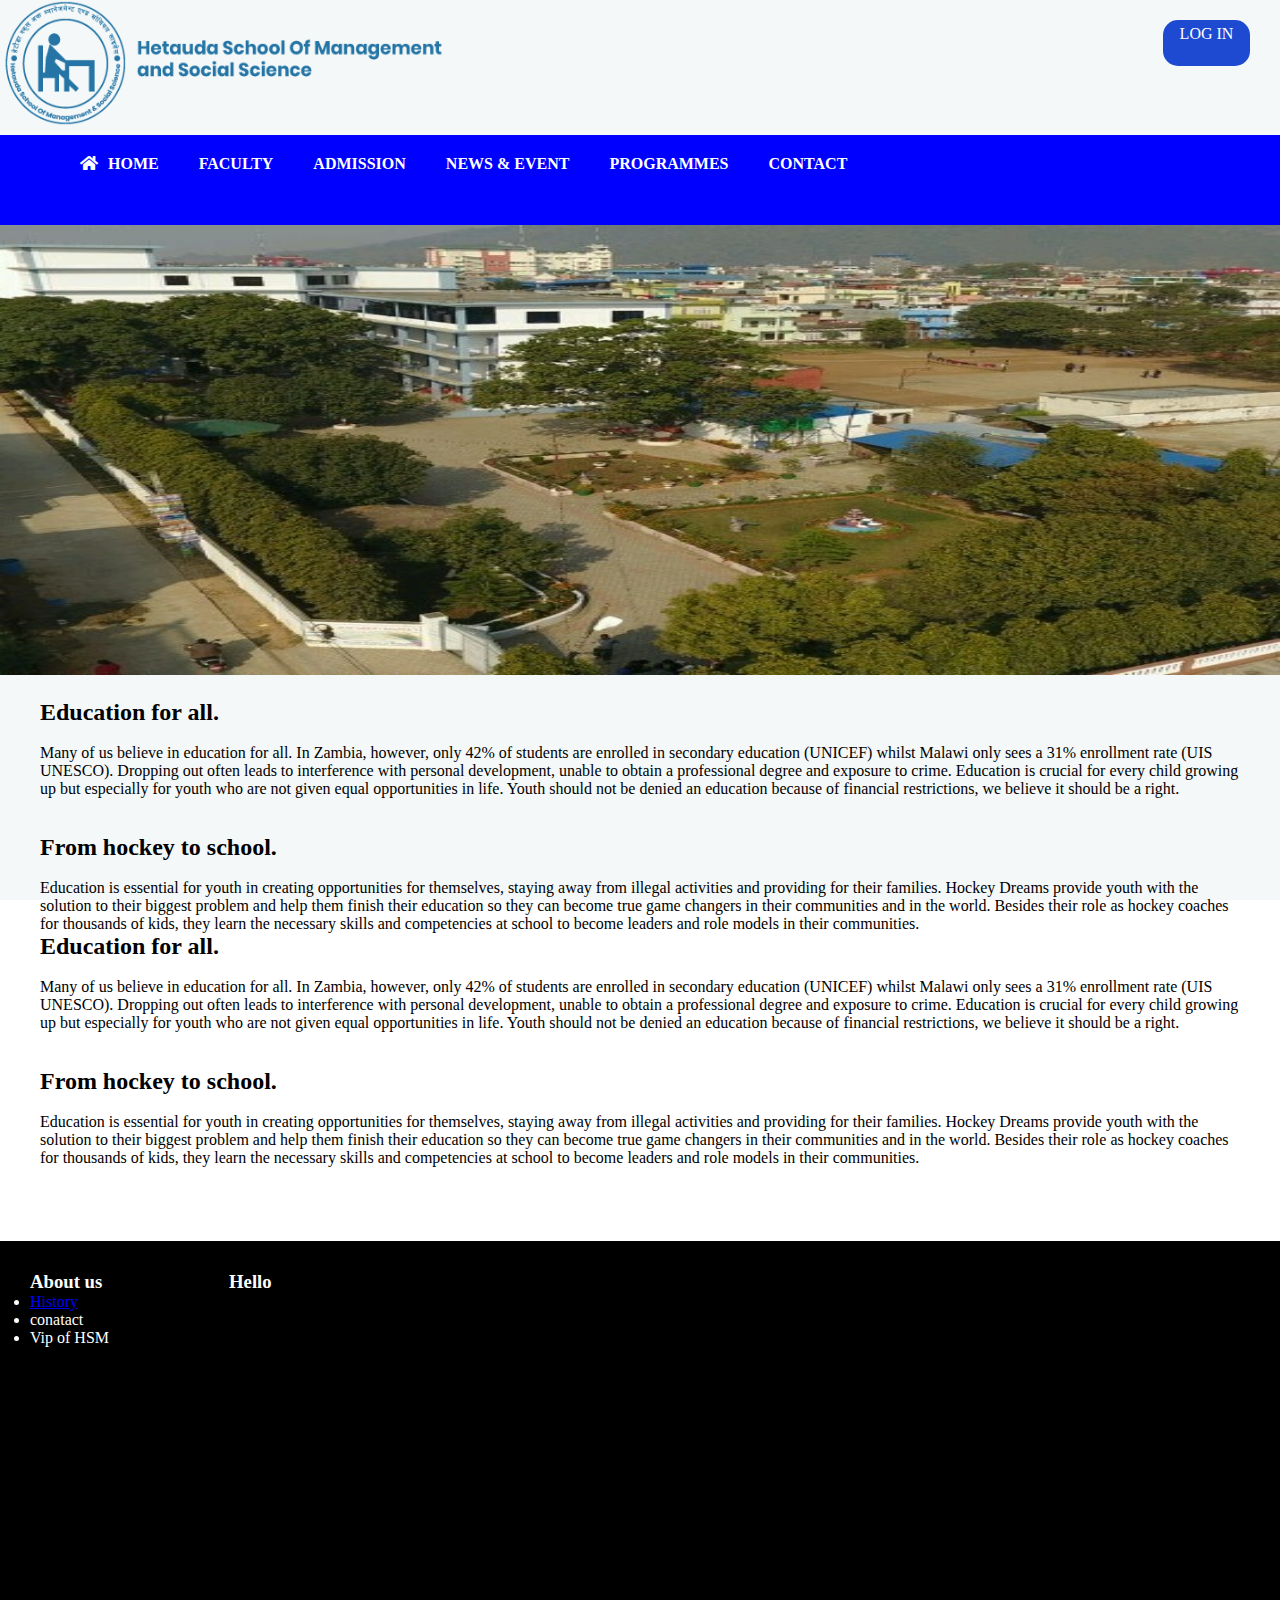
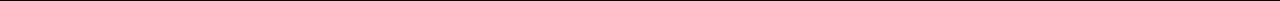
==== index.html @ c30b0121 "add extra space at the end" ====
<!DOCTYPE html>
<html>
<head>
  <meta name="viewport" content="width=device-width, initial-scale=1">
	<title>HETAUDA SCHOOL OF MANAGEMENT</title>
	<link rel="stylesheet" type="text/css" href="./style.css">
   <link rel="stylesheet" href="https://use.fontawesome.com/releases/v5.0.7/css/all.css">
</head>
<body>
  	<div class="container">
  		<div class="headbar">
  			<div class="logo">
  				<img src="./img/logo.png">
  			</div>
  			<div class="login">
  				<a href="#" class="log_in">log in</a>
  			</div>
  		</div>
      <div class="navbar">
        <ul>
          <li> 
            <a href="#" class="nav_but">  
                  <i class="fa fa-home" aria-hidden="true" class="home_icon"></i>
                  <span class="home-text"> HOME </span>
            </a>
          </li>
          <li><a href="#" class="nav_but">FACULTY</a></li>
          <li><a href="#" class="nav_but">ADMISSION</a></li>
          <li><a href="#" class="nav_but">NEWS & EVENT</a></li>
          <li><a href="#" class="nav_but">PROGRAMMES</a></li>
          <li><a href="#" class="nav_but">CONTACT</a></li>
        </ul>
      </div>
      <div class="home_img">
        <img src="./img/drone_short.jpg" class="home_img">
      </div>
      <div class="h_pragraph" >
        <p>
                     
           <h2> Education for all.</h2> <br>
            Many of us believe in education for all. In Zambia, however, only 42% of students are enrolled in secondary education (UNICEF) whilst Malawi only sees a 31% enrollment rate (UIS UNESCO). Dropping out often leads to interference with personal development, unable to obtain a professional degree and exposure to crime. Education is crucial for every child growing up but especially for youth who are not given equal opportunities in life. Youth should not be denied an education because of financial restrictions, we believe it should be a right. <br> <br> <br>

            <h2>From hockey to school.</h2> <br>
            Education is essential for youth in creating opportunities for themselves, staying away from illegal activities and providing for their families. Hockey Dreams provide youth with the solution to their biggest problem and help them finish their education so they can become true game changers in their communities and in the world. Besides their role as hockey coaches for thousands of kids, they learn the necessary skills and competencies at school to become leaders and role models in their communities.
            <h2> Education for all.</h2> <br>
            Many of us believe in education for all. In Zambia, however, only 42% of students are enrolled in secondary education (UNICEF) whilst Malawi only sees a 31% enrollment rate (UIS UNESCO). Dropping out often leads to interference with personal development, unable to obtain a professional degree and exposure to crime. Education is crucial for every child growing up but especially for youth who are not given equal opportunities in life. Youth should not be denied an education because of financial restrictions, we believe it should be a right. <br> <br> <br>

            <h2>From hockey to school.</h2> <br>
            Education is essential for youth in creating opportunities for themselves, staying away from illegal activities and providing for their families. Hockey Dreams provide youth with the solution to their biggest problem and help them finish their education so they can become true game changers in their communities and in the world. Besides their role as hockey coaches for thousands of kids, they learn the necessary skills and competencies at school to become leaders and role models in their communities.  
            <br> <br><br> <br>
      </div>
      <div id="footer">
        <div class="column_1">
          <h3>About us</h3>
          <ul>
            <li><a href="#">History</a></li>
            <li>conatact</li>
            <li>Vip of HSM</li>
          </ul>
        </div>
        <div class="column_2">
          
        </div>
        <div class="column_3">
          <h3>Hello</h3>
        </div>
      </div>
  	</div>
</body>
</html>
---- style.css ----
*{
	margin: 0px;
	padding: 0px; 
}
.container{
	background-color: rgb(244, 248, 249);
	height: 100vh;
}
.headbar{
	display: flex;
	justify-content: space-between;
	height: 15vh;
	width: 100vw;
}
.logo > img{
	height: 14vh;
}
.log_in{
	padding:5px 6px;
	margin left: 20px;
	display: inline-block;
	text-align: center;
	text-decoration: none;
	margin-top: 20px;
	margin-right: 30px;
	background-color: rgb(29, 74, 209);
	border-radius:15px;	
	padding: auto;
	width: 75px;
	height:4vh;
}

.log_in:hover{
	background-color:rgb(26, 14, 160);
	color:white;
}
.log_in{
		text-decoration: none;
		text-transform: uppercase;
		color: #fff;
}
.navbar{
	height: 10vh;
	background-color: blue;
	display: flex;
	width: 100vw;
	position: sticky;
	top:0px;
}
.navbar > ul{
	list-style-type: none;
	display: flex;
	flex-flow: row;
	height: 10vh;
	padding-left: 60px;

}
.nav_but{
	display: flex;
	margin:20px 20px;
	text-decoration: none;
	text-align: center;	
	color: white;
	padding:auto;
}
 .navbar > ul > li{
 	height:10vh;
 	text-align: center;
 	font-weight: bolder;
}
		
.navbar > ul > li:hover{
	background-color: rgb(26, 14, 160);
	font-weight: bolder;
	box-shadow: 5px 2px 10px 0 .1px rgba(0, 0, 0, 0.41);
}

.home-text {
	margin-left: 10px;
	
}
.home_icon{
	margin-left: 20px;
}
.home_img{
	width: 100vw;
	overflow: hidden;
	
}
.home_img > img{
	width:100%;
	height:50vh;
}
.h_pragraph{
	padding: 20px 40px;

}

#footer{
	height: 40vh;
	width: 100vW;
	background-color: black;
	display: flex;
	flex-flow: row;
	justify-content: flex-start;
	position: relative;
	bottom:0px;
	left: 0px;
	right: 0px;
}
#footer > div{
	color:white;
	padding:30px;
}
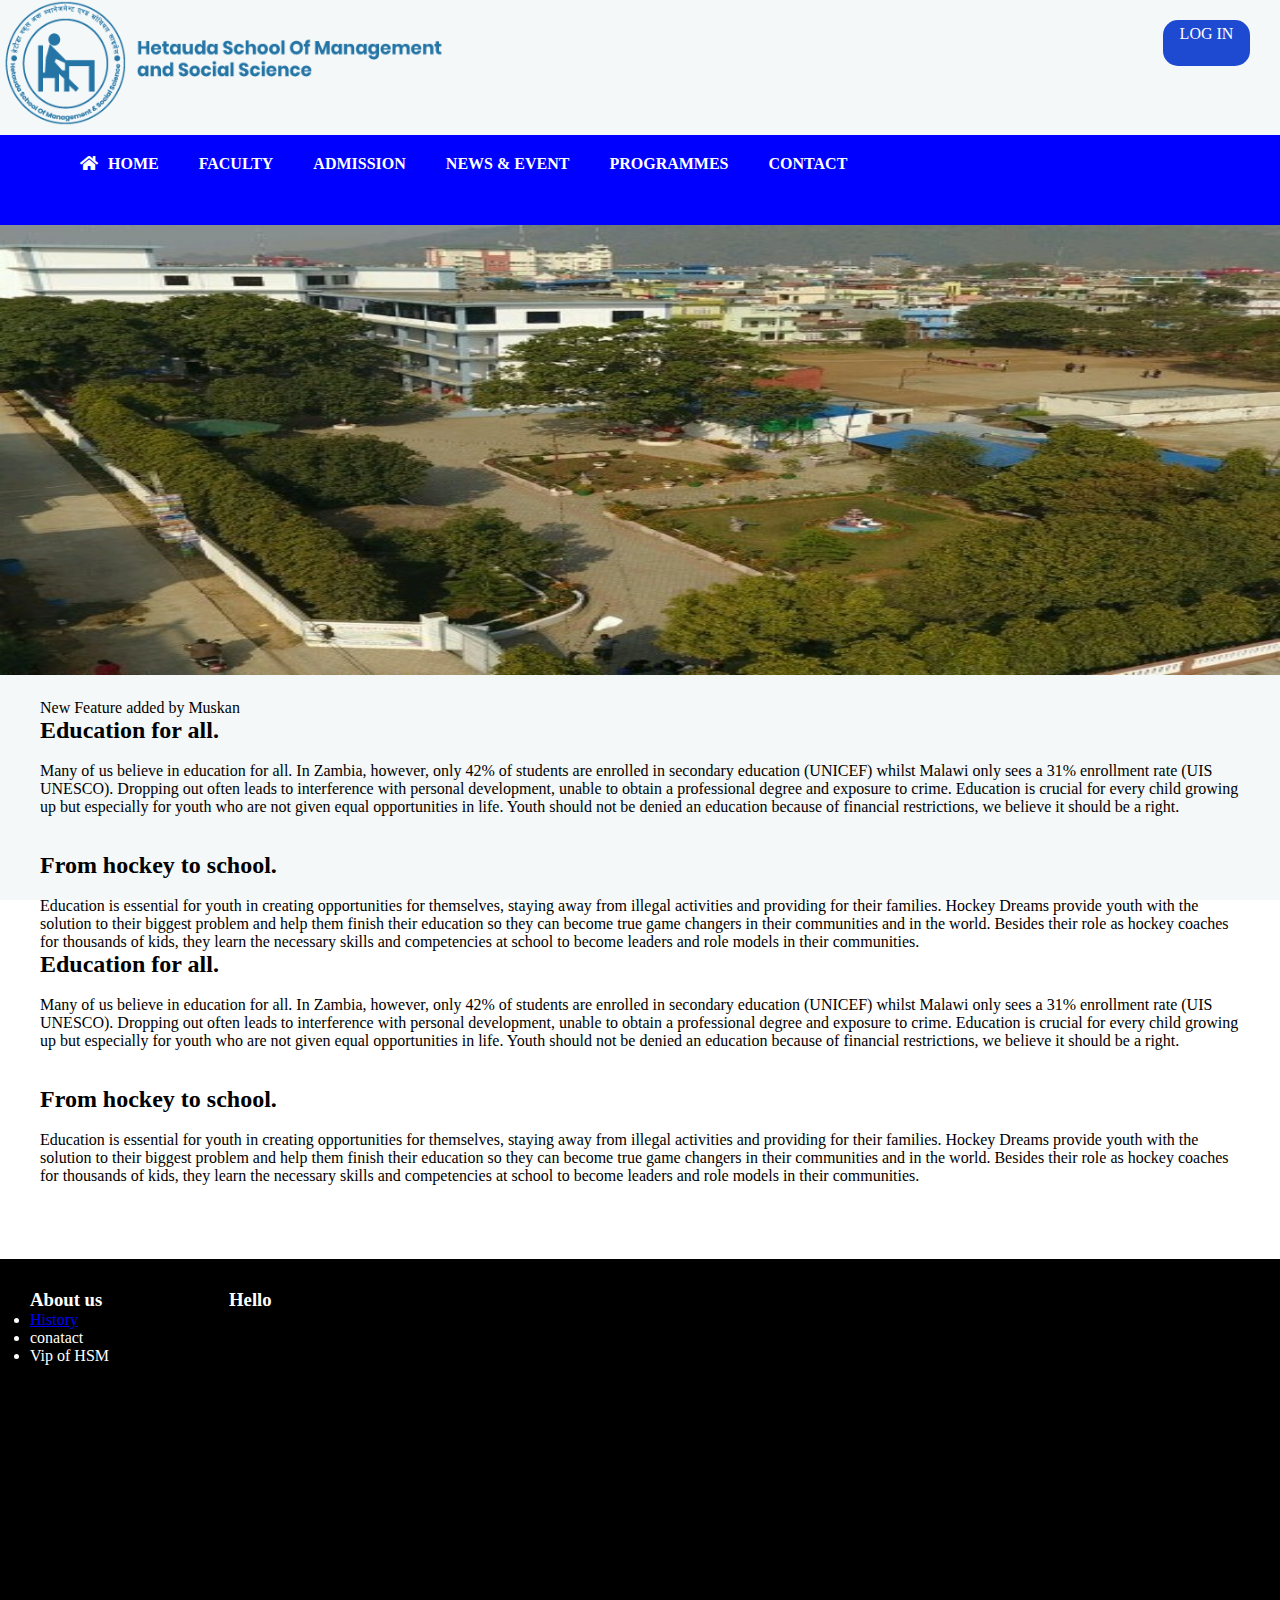
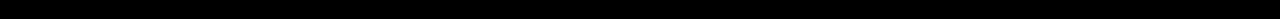
==== commit aa258d53: "New feature added" ====
--- a/index.html
+++ b/index.html
@@ -35,6 +35,7 @@
         <img src="./img/drone_short.jpg" class="home_img">
       </div>
       <div class="h_pragraph" >
+	      <p> New Feature added by Muskan </p>
         <p>
                      
            <h2> Education for all.</h2> <br>
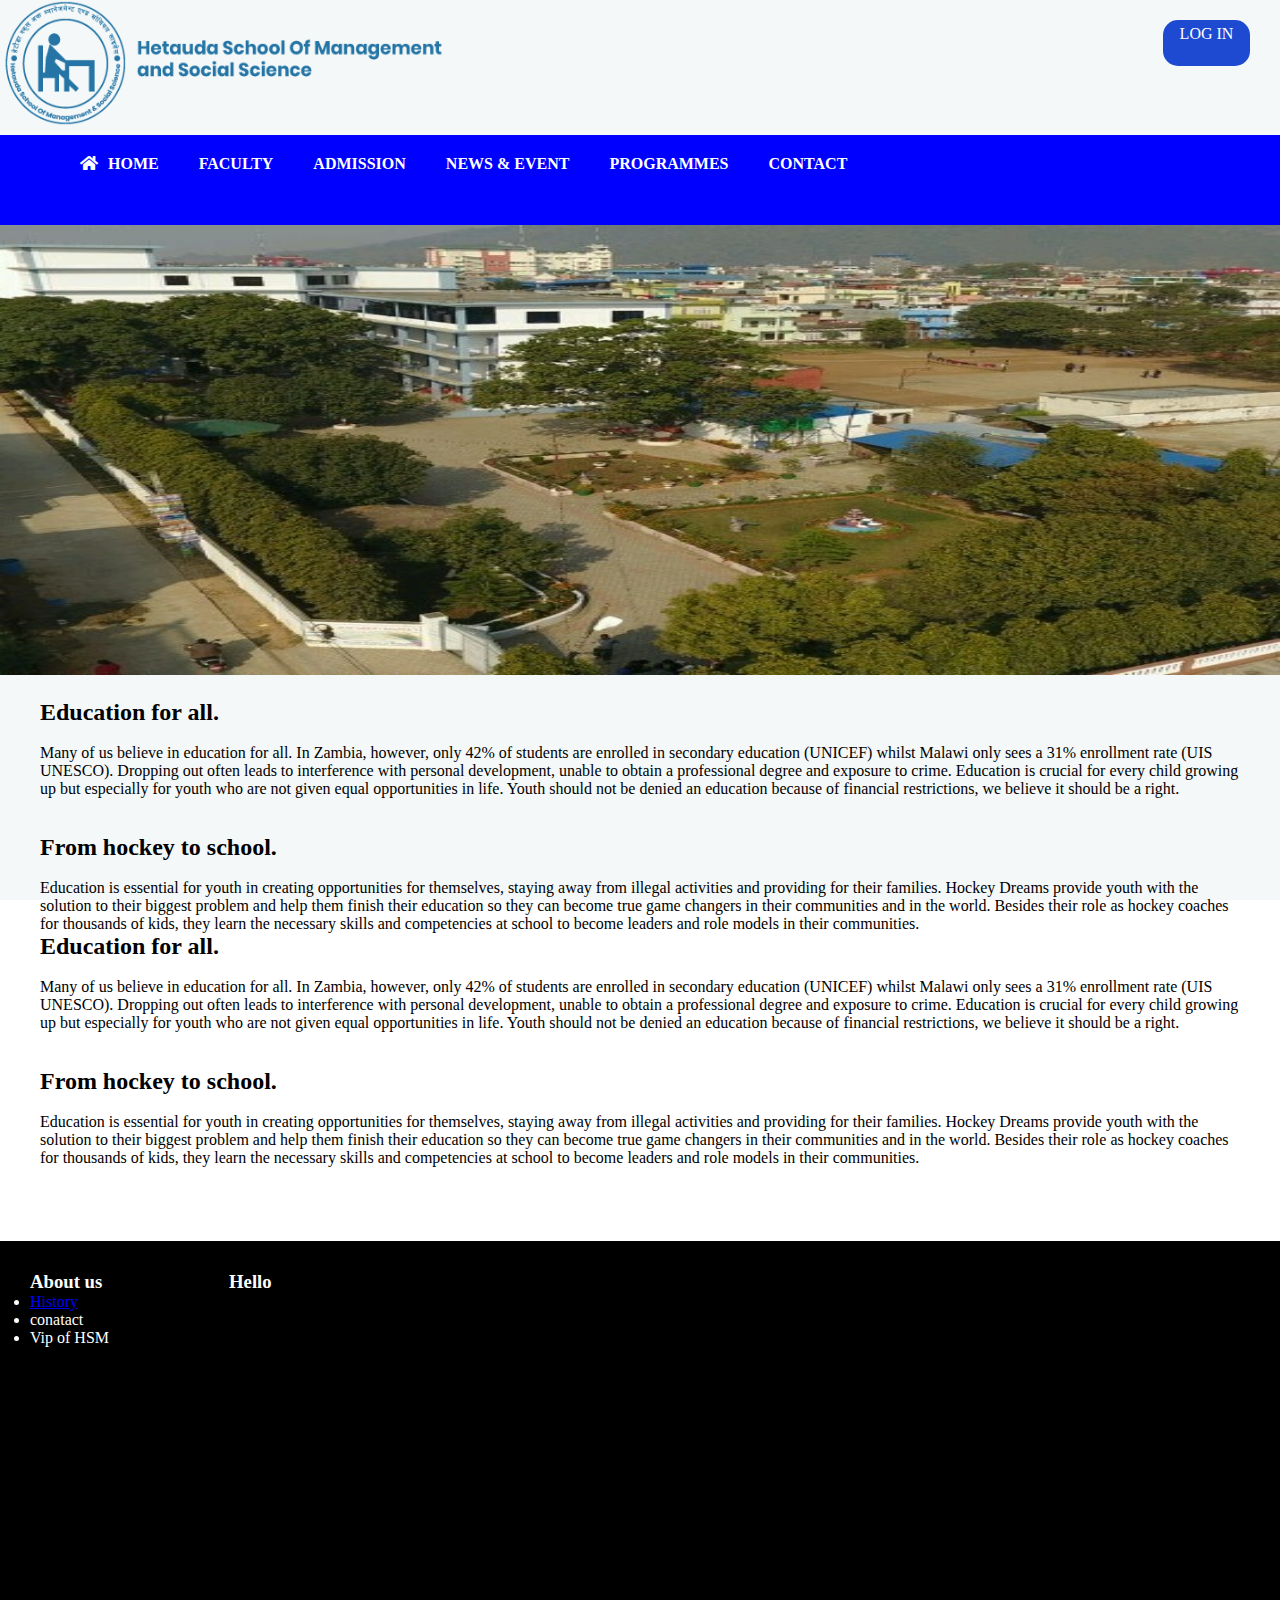
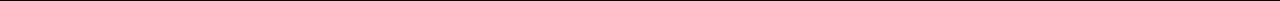
==== commit 962f23b2: "Revert "New feature added"" ====
--- a/index.html
+++ b/index.html
@@ -35,7 +35,6 @@
         <img src="./img/drone_short.jpg" class="home_img">
       </div>
       <div class="h_pragraph" >
-	      <p> New Feature added by Muskan </p>
         <p>
                      
            <h2> Education for all.</h2> <br>
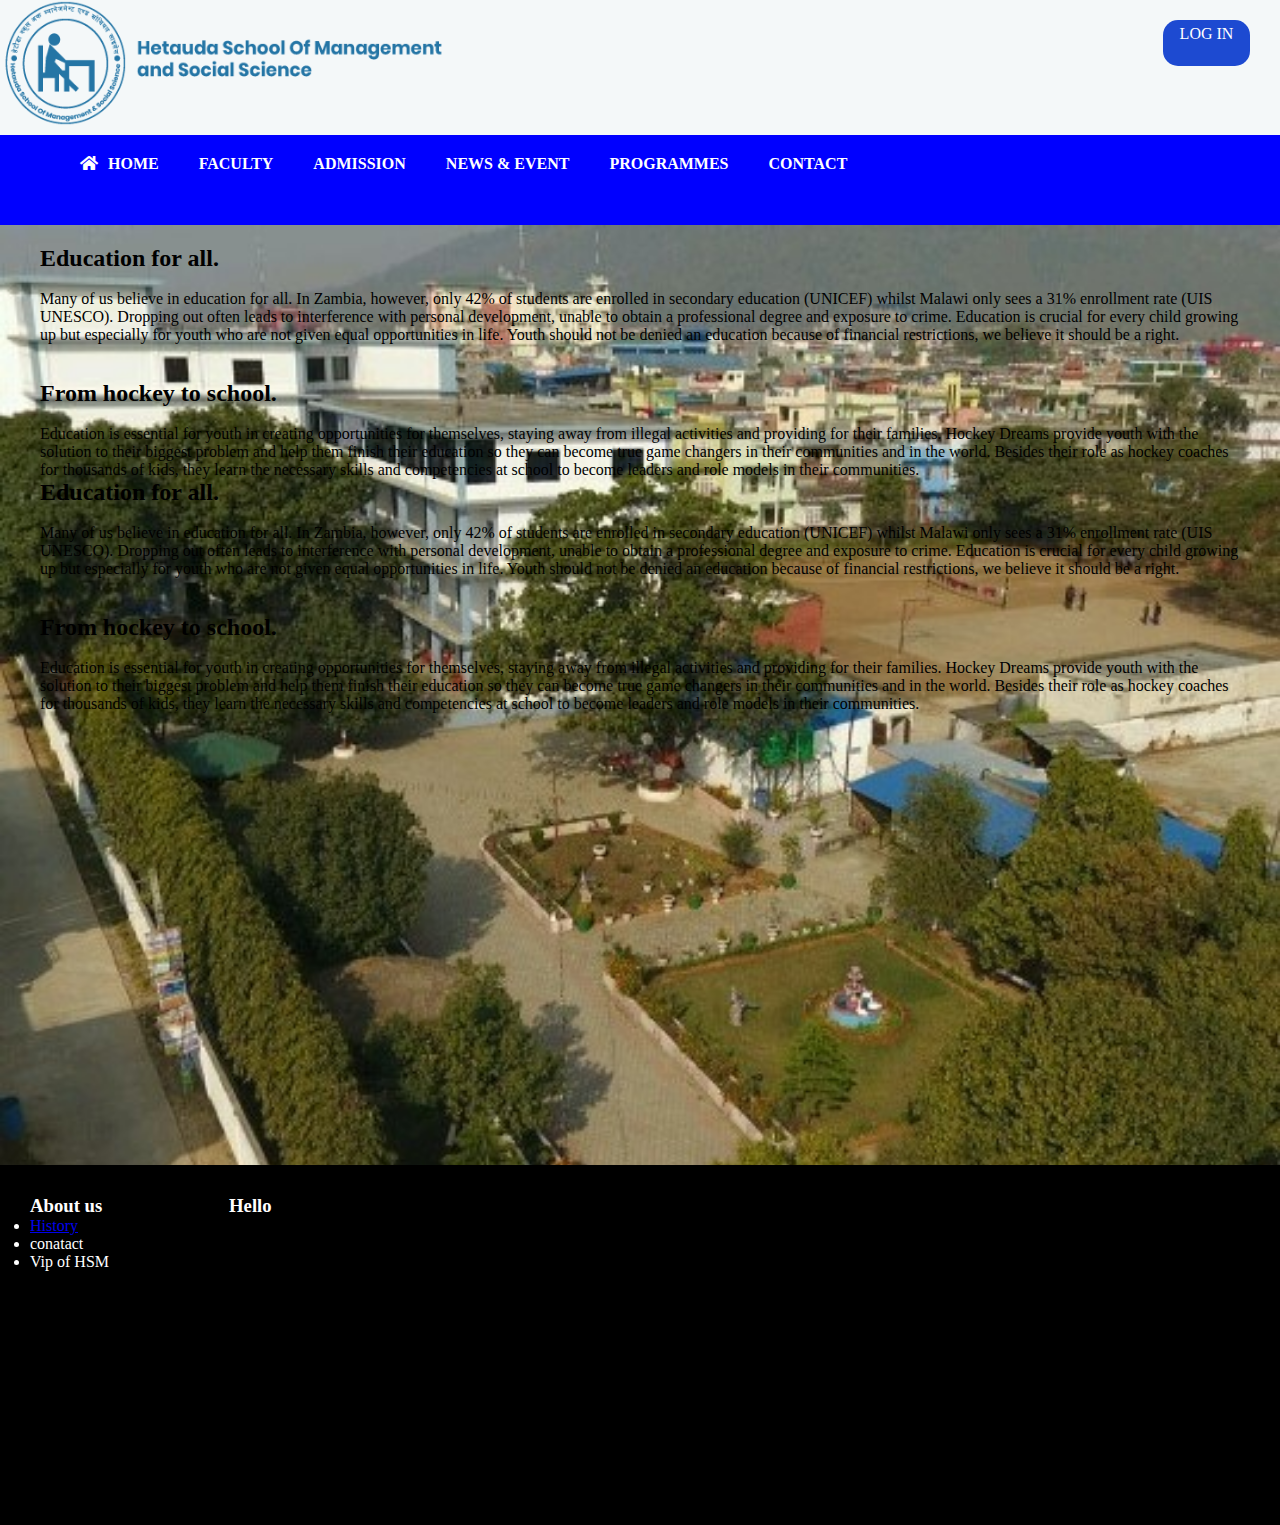
==== commit 342c1c42: "Initial Commit" ====
--- a/index.html
+++ b/index.html
@@ -13,26 +13,26 @@
   				<img src="./img/logo.png">
   			</div>
   			<div class="login">
-  				<a href="#" class="log_in">log in</a>
+  				<a href="./logIn_page.html" class="log_in">log in</a>
   			</div>
   		</div>
       <div class="navbar">
         <ul>
           <li> 
-            <a href="#" class="nav_but">  
+            <a href="./index.html" class="nav_but">  
                   <i class="fa fa-home" aria-hidden="true" class="home_icon"></i>
                   <span class="home-text"> HOME </span>
             </a>
           </li>
           <li><a href="#" class="nav_but">FACULTY</a></li>
-          <li><a href="#" class="nav_but">ADMISSION</a></li>
+          <li><a href="./form.html" class="nav_but">ADMISSION</a></li>
           <li><a href="#" class="nav_but">NEWS & EVENT</a></li>
           <li><a href="#" class="nav_but">PROGRAMMES</a></li>
           <li><a href="#" class="nav_but">CONTACT</a></li>
         </ul>
       </div>
       <div class="home_img">
-        <img src="./img/drone_short.jpg" class="home_img">
+        <!-- <img src="./img/drone_short.jpg" class="home_img"> -->
       </div>
       <div class="h_pragraph" >
         <p>
@@ -47,7 +47,7 @@
 
             <h2>From hockey to school.</h2> <br>
             Education is essential for youth in creating opportunities for themselves, staying away from illegal activities and providing for their families. Hockey Dreams provide youth with the solution to their biggest problem and help them finish their education so they can become true game changers in their communities and in the world. Besides their role as hockey coaches for thousands of kids, they learn the necessary skills and competencies at school to become leaders and role models in their communities.  
-            <br> <br><br> <br>
+            <br> <br>
       </div>
       <div id="footer">
         <div class="column_1">
--- a/style.css
+++ b/style.css
@@ -5,7 +5,115 @@
 .container{
 	background-color: rgb(244, 248, 249);
 	height: 100vh;
-}
+
+}
+
+
+			/*logIn_page*/
+
+
+*{
+	margin: 0px;
+	padding: 0px;
+}
+.login_page_container{
+	background-image: url(./img/bgLogIn.jpg);
+	background-repeat: no-repeat;
+	background-size: cover;
+	height: 100vh;
+	display: flex;
+	align-items: center;
+	justify-content: center;
+	position: relative;
+	
+}
+.login_container{
+	height: 280px;
+	width: 500px;
+	background-color: white;	
+	border-radius: 25px;
+	color:  rgb(32, 46, 104);
+	padding: 20px;
+	display: flex;
+	justify-content: space-between;
+	position: absolute;
+}
+
+.login_container:hover{
+	box-shadow: 10px 10px  30px gray;
+	background-color: #F2F4F7;
+}
+.login_container hr{
+	box-shadow: 1px 1px 5px blue;
+}
+.container > .login_container > div{
+	height: 80%;
+}
+.imgProfile img{
+	position: absolute;
+	top: 50%;
+	-ms-transform: translateY(-50%);
+    transform: translateY(-50%);
+	height: 160px;
+	
+}
+.imgProfile{
+	height: auto;
+	width: 40%;
+	margin-top: 30px;
+}
+
+.login_box .header h3{
+	margin-bottom: 10px;
+}
+
+.login_body input{
+	text-indent: 10px;
+	padding: 5px;
+}
+
+input:hover{
+	border: 1px solid blue;
+}
+
+.name{
+    margin-top:15px;
+    display:inline-block;
+}
+.login_box{
+	height: 70%;
+	width: 60%;
+	font-weight: bolder;
+	text-align: left;
+	font-size: 24px;
+}
+.login_body{
+		padding-left: 55px;
+
+}
+.password{
+	position: relative;
+	 margin: 0 auto ;
+  text-align: center;
+}
+.button{
+	width: 18vw;
+	height: 5vh;
+	color:  rgb(32, 46, 104);
+	font-weight: bolder;
+	margin-top: 30px;
+}
+.button:hover{
+	border: 1px solid rgb(143, 148, 193);
+	box-shadow: 5px 5px 10px rgb(32, 46, 104);
+}
+
+
+           
+           /*headbar*/
+
+
+
 .headbar{
 	display: flex;
 	justify-content: space-between;
@@ -15,6 +123,10 @@
 .logo > img{
 	height: 14vh;
 }
+
+               /*logIn*/
+
+
 .log_in{
 	padding:5px 6px;
 	margin left: 20px;
@@ -39,11 +151,15 @@
 		text-transform: uppercase;
 		color: #fff;
 }
+
+               /*navbar*/
+
+
 .navbar{
 	height: 10vh;
 	background-color: blue;
 	display: flex;
-	width: 100vw;
+	width: 100%;
 	position: sticky;
 	top:0px;
 }
@@ -63,6 +179,9 @@
 	color: white;
 	padding:auto;
 }
+ .navbar > ul > li > a{
+ 	height: 100%;
+}
  .navbar > ul > li{
  	height:10vh;
  	text-align: center;
@@ -74,6 +193,9 @@
 	font-weight: bolder;
 	box-shadow: 5px 2px 10px 0 .1px rgba(0, 0, 0, 0.41);
 }
+             
+                 /*body*/
+
 
 .home-text {
 	margin-left: 10px;
@@ -93,18 +215,27 @@
 }
 .h_pragraph{
 	padding: 20px 40px;
-
-}
+	background-image: url('./img/drone_short.jpg');
+	background-repeat: no-repeat;
+	background-size: cover;
+	opacity:1;
+	height: 100%;
+	overflow: scroll;
+}
+
+
+                /*footer*/
 
 #footer{
 	height: 40vh;
-	width: 100vW;
+	width: 100%;
 	background-color: black;
 	display: flex;
 	flex-flow: row;
 	justify-content: flex-start;
 	position: relative;
-	bottom:0px;
+	top: 0px;
+	bottom: 0px;
 	left: 0px;
 	right: 0px;
 }
@@ -112,3 +243,46 @@
 	color:white;
 	padding:30px;
 }
+
+                /*form*/
+
+.form_container{
+	position: relative;
+	background-image: url('./img/drone_short.jpg');
+	background-repeat: no-repeat;
+	background-size: cover;
+	display: flex;
+	justify-content: center;
+	align-items: center;
+	min-height: 100vh;
+	height: auto;
+	opacity: 0.9;	
+	align-items: ;
+}
+
+.form{
+	position: absolute;
+	min-height: 80vh;
+	height: auto;
+	width: 70%;
+	border: 1px solid gray;
+	background-color: rgb(204, 204, 204);
+	text-align: left;
+	font-weight: bolder;
+
+}
+.form:hover{
+	box-shadow: 5px  5px 20px black;
+}
+
+/*table*/
+h1{
+	text-align: center;
+}
+table{
+	margin: 30px;
+	font-size: 20px;
+	border-spacing: 40px 20px;
+}
+
+
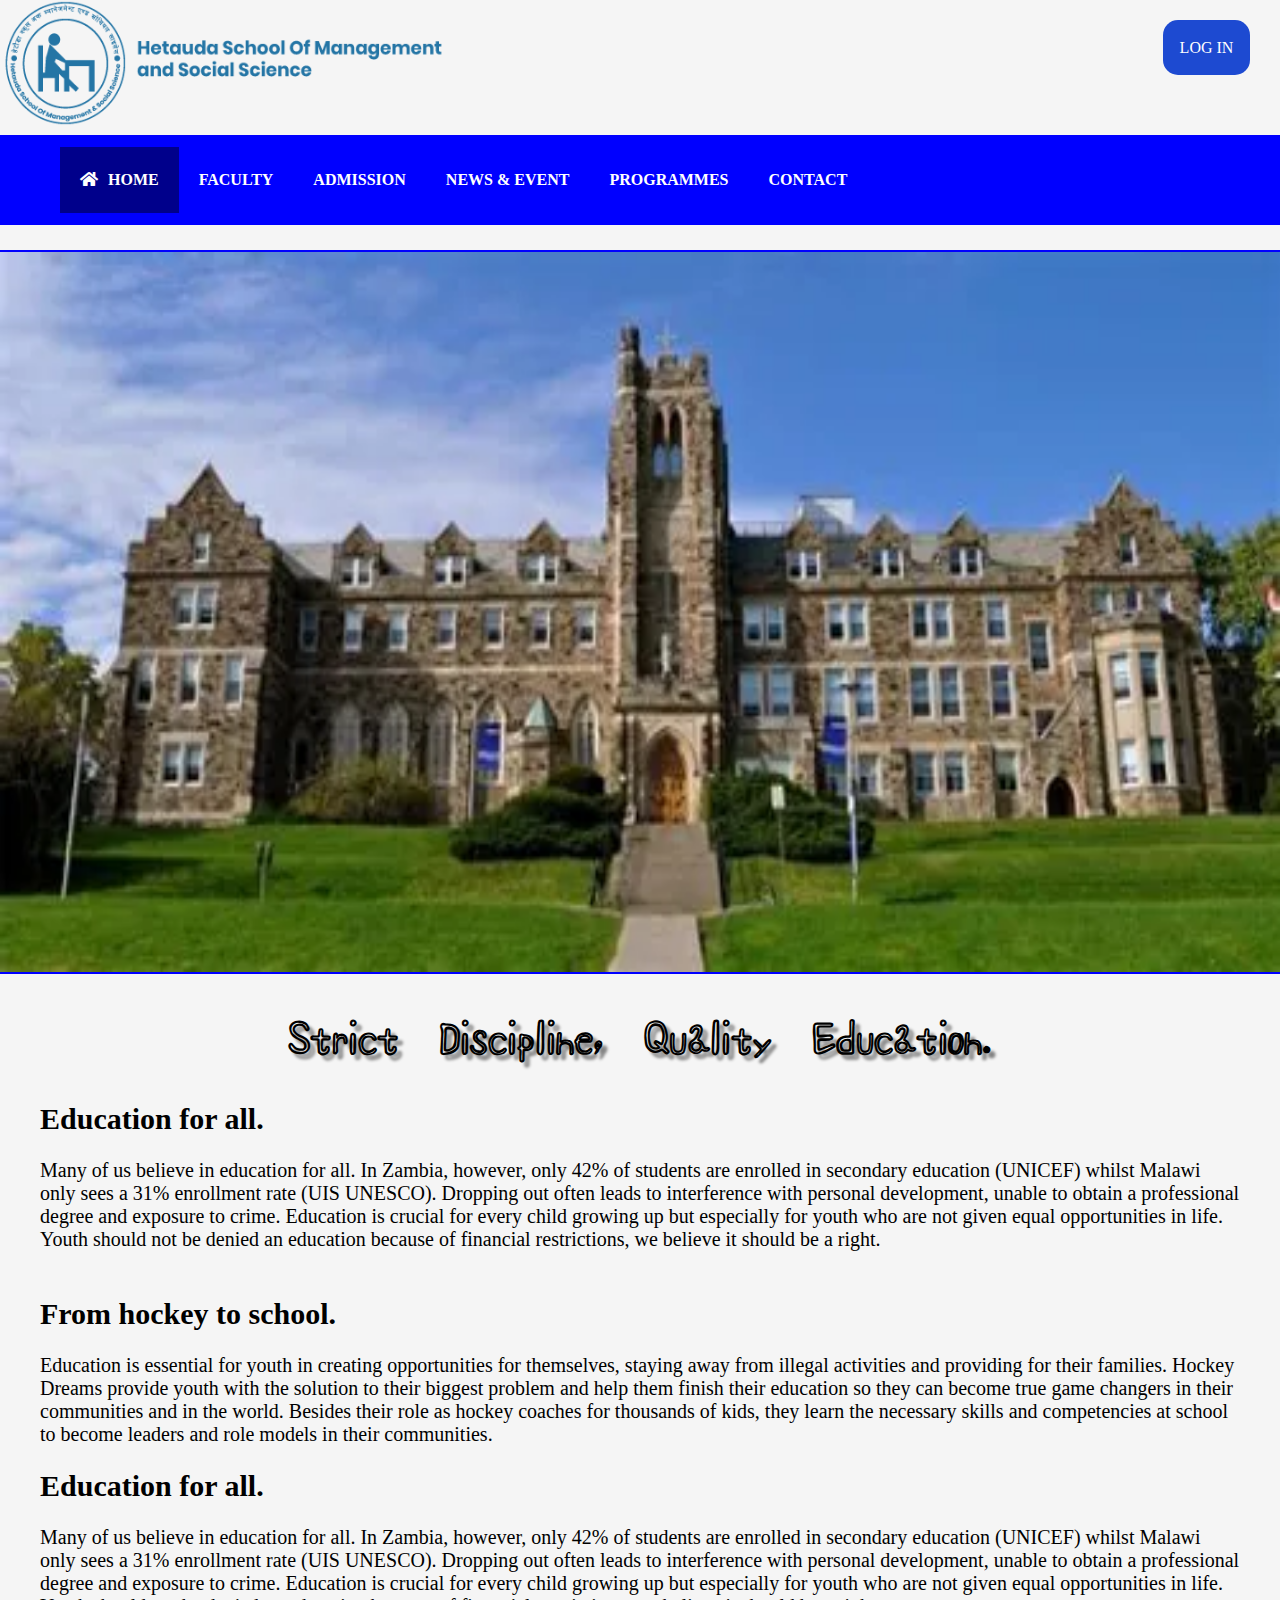
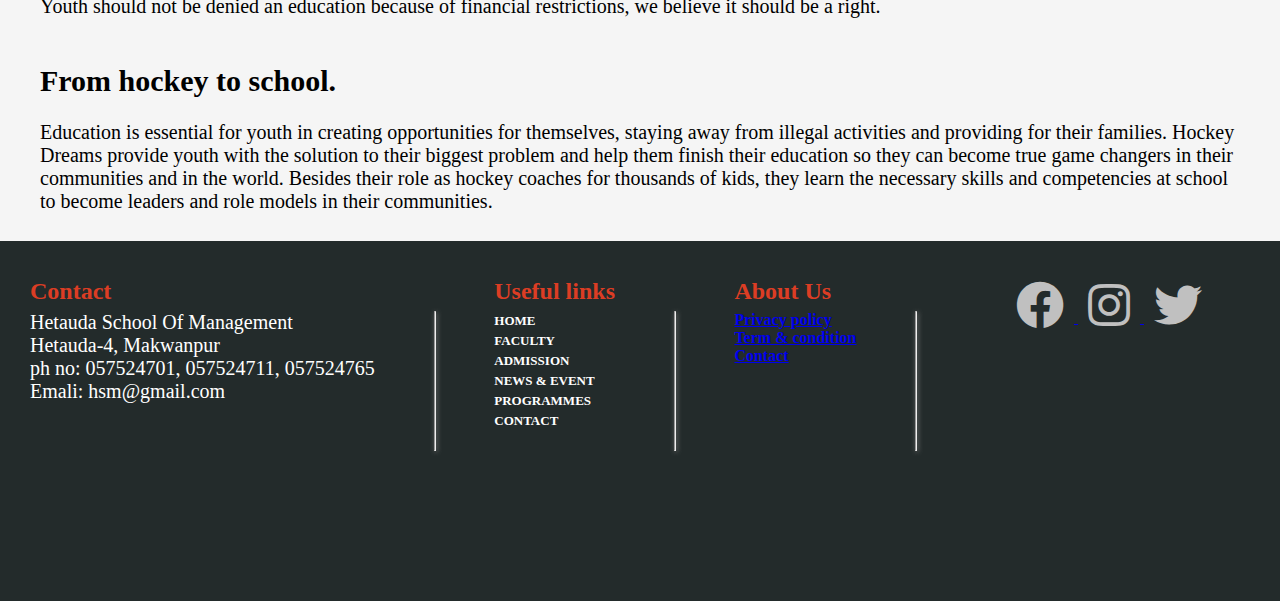
==== commit 9b4593ed: "new functionality added" ====
--- a/index.html
+++ b/index.html
@@ -3,6 +3,9 @@
 <head>
   <meta name="viewport" content="width=device-width, initial-scale=1">
 	<title>HETAUDA SCHOOL OF MANAGEMENT</title>
+  <link rel="preconnect" href="https://fonts.googleapis.com">
+<link rel="preconnect" href="https://fonts.gstatic.com" crossorigin>
+<link href="https://fonts.googleapis.com/css2?family=Shizuru&family=Ubuntu:ital,wght@1,500&display=swap" rel="stylesheet">
 	<link rel="stylesheet" type="text/css" href="./style.css">
    <link rel="stylesheet" href="https://use.fontawesome.com/releases/v5.0.7/css/all.css">
 </head>
@@ -10,7 +13,7 @@
   	<div class="container">
   		<div class="headbar">
   			<div class="logo">
-  				<img src="./img/logo.png">
+  				<a href="./index.html"><img src="./img/logo.png"></a>
   			</div>
   			<div class="login">
   				<a href="./logIn_page.html" class="log_in">log in</a>
@@ -19,22 +22,29 @@
       <div class="navbar">
         <ul>
           <li> 
-            <a href="./index.html" class="nav_but">  
+            <a href="./index.html" class="nav_but active">  
                   <i class="fa fa-home" aria-hidden="true" class="home_icon"></i>
                   <span class="home-text"> HOME </span>
             </a>
           </li>
-          <li><a href="#" class="nav_but">FACULTY</a></li>
+          <li><a href="./faculty.html" class="nav_but">FACULTY</a></li>
           <li><a href="./form.html" class="nav_but">ADMISSION</a></li>
-          <li><a href="#" class="nav_but">NEWS & EVENT</a></li>
+          <li><a href="./news.html" class="nav_but">NEWS & EVENT</a></li>
           <li><a href="#" class="nav_but">PROGRAMMES</a></li>
-          <li><a href="#" class="nav_but">CONTACT</a></li>
+          <li><a href="./contact.html" class="nav_but">CONTACT</a></li>
         </ul>
       </div>
-      <div class="home_img">
-        <!-- <img src="./img/drone_short.jpg" class="home_img"> -->
+      <div class=" img_sliderDiv">
+        <img    name="img_slider" >
       </div>
+      
+
+
+
       <div class="h_pragraph" >
+        <h1>
+          Strict Discipline, Quality Education.
+        </h1>
         <p>
                      
            <h2> Education for all.</h2> <br>
@@ -42,30 +52,63 @@
 
             <h2>From hockey to school.</h2> <br>
             Education is essential for youth in creating opportunities for themselves, staying away from illegal activities and providing for their families. Hockey Dreams provide youth with the solution to their biggest problem and help them finish their education so they can become true game changers in their communities and in the world. Besides their role as hockey coaches for thousands of kids, they learn the necessary skills and competencies at school to become leaders and role models in their communities.
+            <br> <br>
             <h2> Education for all.</h2> <br>
             Many of us believe in education for all. In Zambia, however, only 42% of students are enrolled in secondary education (UNICEF) whilst Malawi only sees a 31% enrollment rate (UIS UNESCO). Dropping out often leads to interference with personal development, unable to obtain a professional degree and exposure to crime. Education is crucial for every child growing up but especially for youth who are not given equal opportunities in life. Youth should not be denied an education because of financial restrictions, we believe it should be a right. <br> <br> <br>
 
             <h2>From hockey to school.</h2> <br>
             Education is essential for youth in creating opportunities for themselves, staying away from illegal activities and providing for their families. Hockey Dreams provide youth with the solution to their biggest problem and help them finish their education so they can become true game changers in their communities and in the world. Besides their role as hockey coaches for thousands of kids, they learn the necessary skills and competencies at school to become leaders and role models in their communities.  
             <br> <br>
+        </p>
       </div>
-      <div id="footer">
-        <div class="column_1">
-          <h3>About us</h3>
-          <ul>
-            <li><a href="#">History</a></li>
-            <li>conatact</li>
-            <li>Vip of HSM</li>
-          </ul>
-        </div>
-        <div class="column_2">
-          
-        </div>
-        <div class="column_3">
-          <h3>Hello</h3>
-        </div>
-      </div>
-  	</div>
+       <footer>       
+          <div id="footer">
+            <div class="footer_body">
+              <div class="column_1">
+                <h2>Contact</h2>
+                <ul>
+                  <li>Hetauda School Of Management</li>
+                  <li>Hetauda-4, Makwanpur</li>
+                  <li>ph no: 057524701, 057524711, 057524765</li>
+                  <li>Emali: hsm@gmail.com</li>
+                </ul>
+                </div> <hr>
+              <div class="column_2">
+                <h2>Useful links</h2>
+                <ul>
+                  <li><a href="./index.html"> HOME </a> </li>
+                  <li><a href="#">FACULTY</a></li>
+                  <li><a href="./form.html">ADMISSION</a></li>
+                  <li><a href="./news.html">NEWS & EVENT</a></li>
+                  <li><a href="#">PROGRAMMES</a></li>
+                  <li><a href="./contact.html" >CONTACT</a></li>
+                </ul>
+              </div> <hr>
+              <div class="column_3">
+                <h2>About Us</h2>
+                <ul>
+                  <li> <a href="#"> Privacy policy </a></li>
+                  <li><a href="#">Term & condition</a></li>
+                  <li><a href="#">Contact</a></li>
+                </ul>
+              </div>  <hr>
+              <div class="footer_icon" style="width:20%;">
+                <a href="https://www.facebook.com/groups/HSM.forall/">
+                  <i class="fab fa-facebook fa-3x" aria-hidden="true"></i>
+                </a>
+                <a href="https://www.instagram.com/hsm.edu.np/">
+                  <i class="fab fa-instagram fa-3x" aria-hidden="true"></i>
+                </a>
+                <a href="#">
+                  <i class="fab fa-twitter fa-3x" aria-hidden="true"></i>
+                </a>
+                
+              </div>      
+            </div>
+          </div>          
+        </footer>
+  </div>
+    <script src="./script.js"></script>
 </body>
 </html>
 
--- a/style.css
+++ b/style.css
@@ -1,10 +1,18 @@
 *{
 	margin: 0px;
 	padding: 0px; 
+	
+
 }
 .container{
-	background-color: rgb(244, 248, 249);
-	height: 100vh;
+	background-color:#F5F5F5;
+	overflow-x: hidden;
+
+
+}
+ul{
+	list-style: none;
+	text-decoration: none;
 
 }
 
@@ -38,6 +46,15 @@
 	justify-content: space-between;
 	position: absolute;
 }
+.imgProfile .logo img{
+	z-index: 1;
+	position: absolute;
+	left: 34x;
+	top: 45px;
+	width: 170px;
+	height: 45px;
+	flex-wrap: wrap;
+}
 
 .login_container:hover{
 	box-shadow: 10px 10px  30px gray;
@@ -64,16 +81,21 @@
 }
 
 .login_box .header h3{
-	margin-bottom: 10px;
+	/*margin-bottom: 10px;*/
 }
 
 .login_body input{
 	text-indent: 10px;
-	padding: 5px;
-}
-
-input:hover{
-	border: 1px solid blue;
+	padding: 5px 0px ;
+	margin-bottom: 40px;
+}
+.password input{
+	text-indent: 10px;
+	padding: 5px 0px ;
+	margin-bottom: 40px;
+}
+.login_body  input[type='text'], input[type='password']{
+	width: 100%;
 }
 
 .name{
@@ -88,20 +110,19 @@
 	font-size: 24px;
 }
 .login_body{
-		padding-left: 55px;
+		padding-left: 50px;
 
 }
 .password{
 	position: relative;
-	 margin: 0 auto ;
+	
   text-align: center;
 }
 .button{
-	width: 18vw;
+	width: 100%;
 	height: 5vh;
 	color:  rgb(32, 46, 104);
 	font-weight: bolder;
-	margin-top: 30px;
 }
 .button:hover{
 	border: 1px solid rgb(143, 148, 193);
@@ -120,26 +141,31 @@
 	height: 15vh;
 	width: 100vw;
 }
-.logo > img{
+.logo > a > img{
 	height: 14vh;
 }
+.logo > a{
+	height: 14vh;
+}
+
 
                /*logIn*/
 
 
 .log_in{
 	padding:5px 6px;
-	margin left: 20px;
-	display: inline-block;
+	margin-left: 20px;
 	text-align: center;
 	text-decoration: none;
 	margin-top: 20px;
 	margin-right: 30px;
 	background-color: rgb(29, 74, 209);
 	border-radius:15px;	
-	padding: auto;
+	display: flex;
+	justify-content: center;
+	align-items: center;
 	width: 75px;
-	height:4vh;
+	height:5vh;
 }
 
 .log_in:hover{
@@ -162,40 +188,51 @@
 	width: 100%;
 	position: sticky;
 	top:0px;
+	z-index: 1;	
+	align-items: center;
+	
 }
 .navbar > ul{
 	list-style-type: none;
 	display: flex;
 	flex-flow: row;
-	height: 10vh;
+	/*height: 10vh;*/
 	padding-left: 60px;
 
 }
 .nav_but{
 	display: flex;
-	margin:20px 20px;
+	padding:24px 20px;
 	text-decoration: none;
 	text-align: center;	
 	color: white;
-	padding:auto;
-}
- .navbar > ul > li > a{
- 	height: 100%;
-}
- .navbar > ul > li{
+}
+/*.navbar > ul > li{
  	height:10vh;
+ 	display: flex;
+ 	justify-content: center;
+ 	align-items: center;
  	text-align: center;
  	font-weight: bolder;
-}
-		
+}*/
+li a{
+	display: inline-block;
+	font-weight: bolder;
+}
+
+.navbar > ul > li > a:active{
+	background-color: rgb(18, 5, 66);
+
+}
+.navbar ul li a.active{
+	background-color: darkblue;
+}
+	
 .navbar > ul > li:hover{
 	background-color: rgb(26, 14, 160);
 	font-weight: bolder;
 	box-shadow: 5px 2px 10px 0 .1px rgba(0, 0, 0, 0.41);
 }
-             
-                 /*body*/
-
 
 .home-text {
 	margin-left: 10px;
@@ -204,85 +241,428 @@
 .home_icon{
 	margin-left: 20px;
 }
-.home_img{
-	width: 100vw;
+            
+           /*body*/
+/*.container{
+	background-image: url(./img/drone_short.jpg);
+	background-repeat: no-repeat;
+	background-size:cover ;
+
+}*/
+.img_sliderDiv{
+	position: relative;
+	top: 20px;
+	border-top: 2px solid blue;
+	margin: 5px 0;
+	border-bottom: 2px solid blue;
 	overflow: hidden;
-	
-}
-.home_img > img{
-	width:100%;
-	height:50vh;
+	display: flex;
+	justify-content: center;
+	width: 100%;
+	height: 80vh;
+}
+.img_sliderDiv img{
+	position: relative;
+	background-size: cover;
+	/*object-fit: cover;*/
+	/*overflow-y: hidden;*/
+	width: 100%;
+	height: 80vh;
 }
 .h_pragraph{
-	padding: 20px 40px;
+	padding: 5px 40px;
+	position: relative;
+	/*background-image: url('./img/drone_short.jpg');
+	background-repeat: no-repeat;
+	background-size: cover;
+	opacity:1;*/
+	/*background-color: gray;
+	color: white;*/
+	font-size: 20px;
+	height: 100%;
+}
+
+.h_pragraph h1{
+	text-shadow: 5px 5px 3px gray;
+	font-family: 'Shizuru', cursive;
+	color: black;
+	margin: 40px 0;
+}
+
+
+                /*footer*/
+
+#footer{
+	height: 40vh;
+	width: 100%;
+	background-color: black;
+	display: flex;
+	/*flex-flow: row;
+	justify-content: flex-start;*/
+	justify-content: space-between;
+	background-color: #232B2B;
+	position: relative;
+	bottom: 0px;
+	left: 0px;
+	right: 0px;
+	flex-wrap: wrap;
+}
+.footer_body{
+	max-height: 180px;
+	width: 100%;
+	min-height: 10%;
+	color: #FFFFFF;
+	display: flex;
+	justify-content: space-between;
+	align-content: center;
+	margin:30px;
+	padding-bottom: 20px;
+	
+}
+.footer_body hr{
+	margin-top: 40px;
+	box-shadow: 1px 1px 5px gray;
+	
+}
+.footer_body div{
+	flex-wrap: wrap;
+}
+#footer div h2{
+	color: #DC3D24;
+	line-height: 40px;
+}
+#footer div ul li{
+	color: #FFFFFF; 
+}
+#footer div ul li:hover{
+
+}
+.footer_icon i {
+	color: silver;
+	margin: 10px;
+}
+.footer_icon i:hover{
+	color: #fff;
+}
+.footer_icon{
+	padding-left: 30px;
+}
+.column_2 ul li a{
+	text-decoration: none;
+	color: white;
+	line-height: 20px;
+	font-size: 13px;
+}
+.column_2 ul li a:hover{
+	color: #FFC0C7;
+}
+.column_1 ul li{
+	list-style-type: none;
+	font-size: 20px;
+}
+
+                /*form*/
+
+.form_container{
+	position: relative;
 	background-image: url('./img/drone_short.jpg');
 	background-repeat: no-repeat;
 	background-size: cover;
-	opacity:1;
-	height: 100%;
-	overflow: scroll;
-}
-
-
-                /*footer*/
-
-#footer{
-	height: 40vh;
-	width: 100%;
-	background-color: black;
-	display: flex;
-	flex-flow: row;
-	justify-content: flex-start;
-	position: relative;
-	top: 0px;
-	bottom: 0px;
-	left: 0px;
-	right: 0px;
-}
-#footer > div{
-	color:white;
-	padding:30px;
-}
-
-                /*form*/
-
-.form_container{
-	position: relative;
-	background-image: url('./img/drone_short.jpg');
-	background-repeat: no-repeat;
-	background-size: cover;
 	display: flex;
 	justify-content: center;
 	align-items: center;
-	min-height: 100vh;
-	height: auto;
-	opacity: 0.9;	
-	align-items: ;
+	height: 100%;
+	padding: 100px 0px;
+	min-height: 40%;
+	box-sizing: border-box;
 }
 
 .form{
-	position: absolute;
-	min-height: 80vh;
-	height: auto;
+	height: 900px;
 	width: 70%;
 	border: 1px solid gray;
+	border-radius: 15px;
 	background-color: rgb(204, 204, 204);
 	text-align: left;
 	font-weight: bolder;
-
-}
+	padding: 5px;
+
+}
+.form table td input{
+	font-size: 20px;
+}
+.form table td label{
+	font-size: 17px;
+	padding: 5px;
+	padding-right: 35px;
+}
+/*.form table td input[type='number']{*/
+/*	width: 290px;*/
+/*}*/
+/*.form table td input[type='date']{*/
+/*	width: 290px;*/
+/*}*/
 .form:hover{
 	box-shadow: 5px  5px 20px black;
+}
+.form h1{
+	text-shadow: 5px 5px 3px gray;
+	font-family: 'Shizuru', cursive;
+	color: black;
+	font-size: 40px;
+	margin: 40px 0;
+}
+
+table tr td input{
+	padding: 5px;
+	font-size:15px ;
+}
+table tr td input[type='text'], input[type='number'], input[type='email'], input[type='date']{
+	width: 100%;
 }
 
 /*table*/
 h1{
 	text-align: center;
+	font-family: 'Shizuru', cursive;
+	color: blue;
 }
 table{
 	margin: 30px;
 	font-size: 20px;
 	border-spacing: 40px 20px;
 }
-
-
+.form_button button{
+	/*position: relative;*/
+	/*bottom: 30px;*/
+	/*left: 30px;*/
+	font-size: 20px;
+	padding: 10px 30px;
+	border-radius: 10px;
+}
+.form_button button:hover{
+	box-shadow: 2px  2px 10px rgba(0, 0, 0, 0.71);
+	background-color: rgba(105, 105, 105, 0.29);
+}
+
+
+
+.form_container .form #imgContainer{
+	/*background-image: url("./img/sq_profile.png");*/
+	/*background-repeat: no-repeat;*/
+	/*background-size: cover;*/
+	display: inline-flex;
+	justify-content: center;
+	align-items: center;
+	float: right;
+	margin-right: 50px;
+	margin-top: 10px;
+	border: 1px solid gray;
+	border-radius: 10px;
+	height: 180px;
+	width: 180px;
+}
+
+
+.form div img{
+	height: 180px ;
+
+}
+.imgcontainer label:hover {
+	box-shadow: 2px 2px 10px rgba(0, 0, 0, 0.71);
+}
+
+		/*contact*/
+
+.contact_map{
+	display: flex;
+	justify-content: center;
+	padding: 25px;
+	margin-left: 50px;
+	padding-bottom: 100px;
+
+}
+.contact_info_body  h1{
+	text-align: left;
+	padding: 10px 80px;
+	font-size: 35px;
+	color: black;
+	font-family: 'Ubuntu', sans-serif;
+}
+.contact_body{
+	display: flex;
+	justify-content: center;
+	padding-top: 100px;
+}
+.contact_info_body p{
+	display: inline-block;
+	padding: 10px 0px;
+	font-weight: bolder;
+	font-size: 25px;
+	font-family: 'Ubuntu', sans-serif;
+	letter-spacing: 1px;
+}
+
+.contact_info_body{
+	display: inline-block;
+}
+
+.contact_info_container{
+
+	background-color: #FFFFFF;
+
+}
+.contact_form_container{
+	height: 1000px;
+	background-color: #EBEEF3;
+
+
+}
+.contact_form_body{
+	margin: auto; 	
+	height: 800px;
+	width: 700px;
+	box-sizing: border-box;
+	margin-top: 40px;
+	background-color: #F8F9FA;
+	position: relative;
+	top:100px;
+	left: auto;
+	right: auto;
+	bottom: 80px;
+	box-shadow: 2px 2px 10px gray;
+	
+}
+.contact_form_info_body{
+	height: 500px;
+	width: 500px;
+	padding: 60px 50px;	
+	margin: auto;
+	
+}
+.contact_form_heading{
+		padding: 10px 10px;
+		padding-top: 30px;
+		padding-left: 100px;
+		background-color: #D8DFE8;
+
+}
+.contact_form_rows input{
+	padding:10px 5px;
+	margin-top: 10px;
+	margin-bottom: 20px;
+	font-size: 25px;
+}
+
+.contact_form_rows input[type='number'], input[type='text'], input[type='email']{
+	width: 100%;
+}
+.contact_form_rows label{
+	font-size: 20px;
+	font-weight: bolder;
+}
+.contact_form_rows button{
+	display: inline-block;
+	align-items: center;
+	margin-top: 50px;
+	height: 60px;
+	width: 150px;
+	font-size: 24px;
+	border-radius: 5px;
+
+}
+.contact_form_rows button:hover{
+	box-shadow: 2px 2px 5px gray;
+	background-color: #D8DFE8;
+}
+		/*news*/
+
+.newsContainer{
+	min-height: 100vh;
+	max-height: auto;
+}
+.newsBody{
+	/*display: flex;*/
+	padding: 50px 130px;
+	flex-wrap: wrap;
+	justify-content: space-between;
+	
+}
+.card_container{
+	
+	display: inline-block;
+	height: 350px;
+	width: 300px;
+	border: 1px solid gray;
+	border-radius: 10px;
+	margin: 25px;
+	background-color: dodgerblue;
+	overflow: hidden;
+
+}
+.card_container:hover{
+	box-shadow: 5px 5px 20px blue;
+}
+.card_container .newsParagraph .heading{
+	height: 30px;
+	text-align: center;
+	padding: 5px;
+	overflow: hidden;
+	
+}
+.card_container img{
+	height: 200px;
+	width: 100%;
+	border: 1px solid gray;
+}
+.card_container hr{
+	margin: 10px 0;
+
+}
+.card_container .newsParagraph{
+	padding: 10px 10px;
+	text-align: justify;
+	overflow: hidden;
+	height: 110px;
+	line-height: 1.2;
+
+}
+
+	/*newsDetailPage*/
+
+.newsDetailContainer{
+	background-color: #f9f7f1;
+	color: #2f2f2f;
+	margin: 50px 300px;
+	text-align: justify;	
+}
+.newTitle h1{
+	line-height: 100px;
+	color: #2f2f2f;
+	font-size: 50px;
+	text-transform: uppercase;
+	letter-spacing:  1px;
+}
+.date{
+	padding: 2px 50px;
+	line-height: 30px;
+	font-weight: bolder;
+	letter-spacing:  2px;
+}
+.newsDetailParagraph{
+	margin: 20px;
+	display: flex;
+	letter-spacing: 1px;
+}
+.newsDetailParagraph img {
+	float: left;
+	width: 350px;
+	height: auto;
+	margin: 20px;
+	height: 200px;
+
+}
+.newsDetailParagraph p{
+	line-height: 22px;
+	text-indent: 20px;
+}
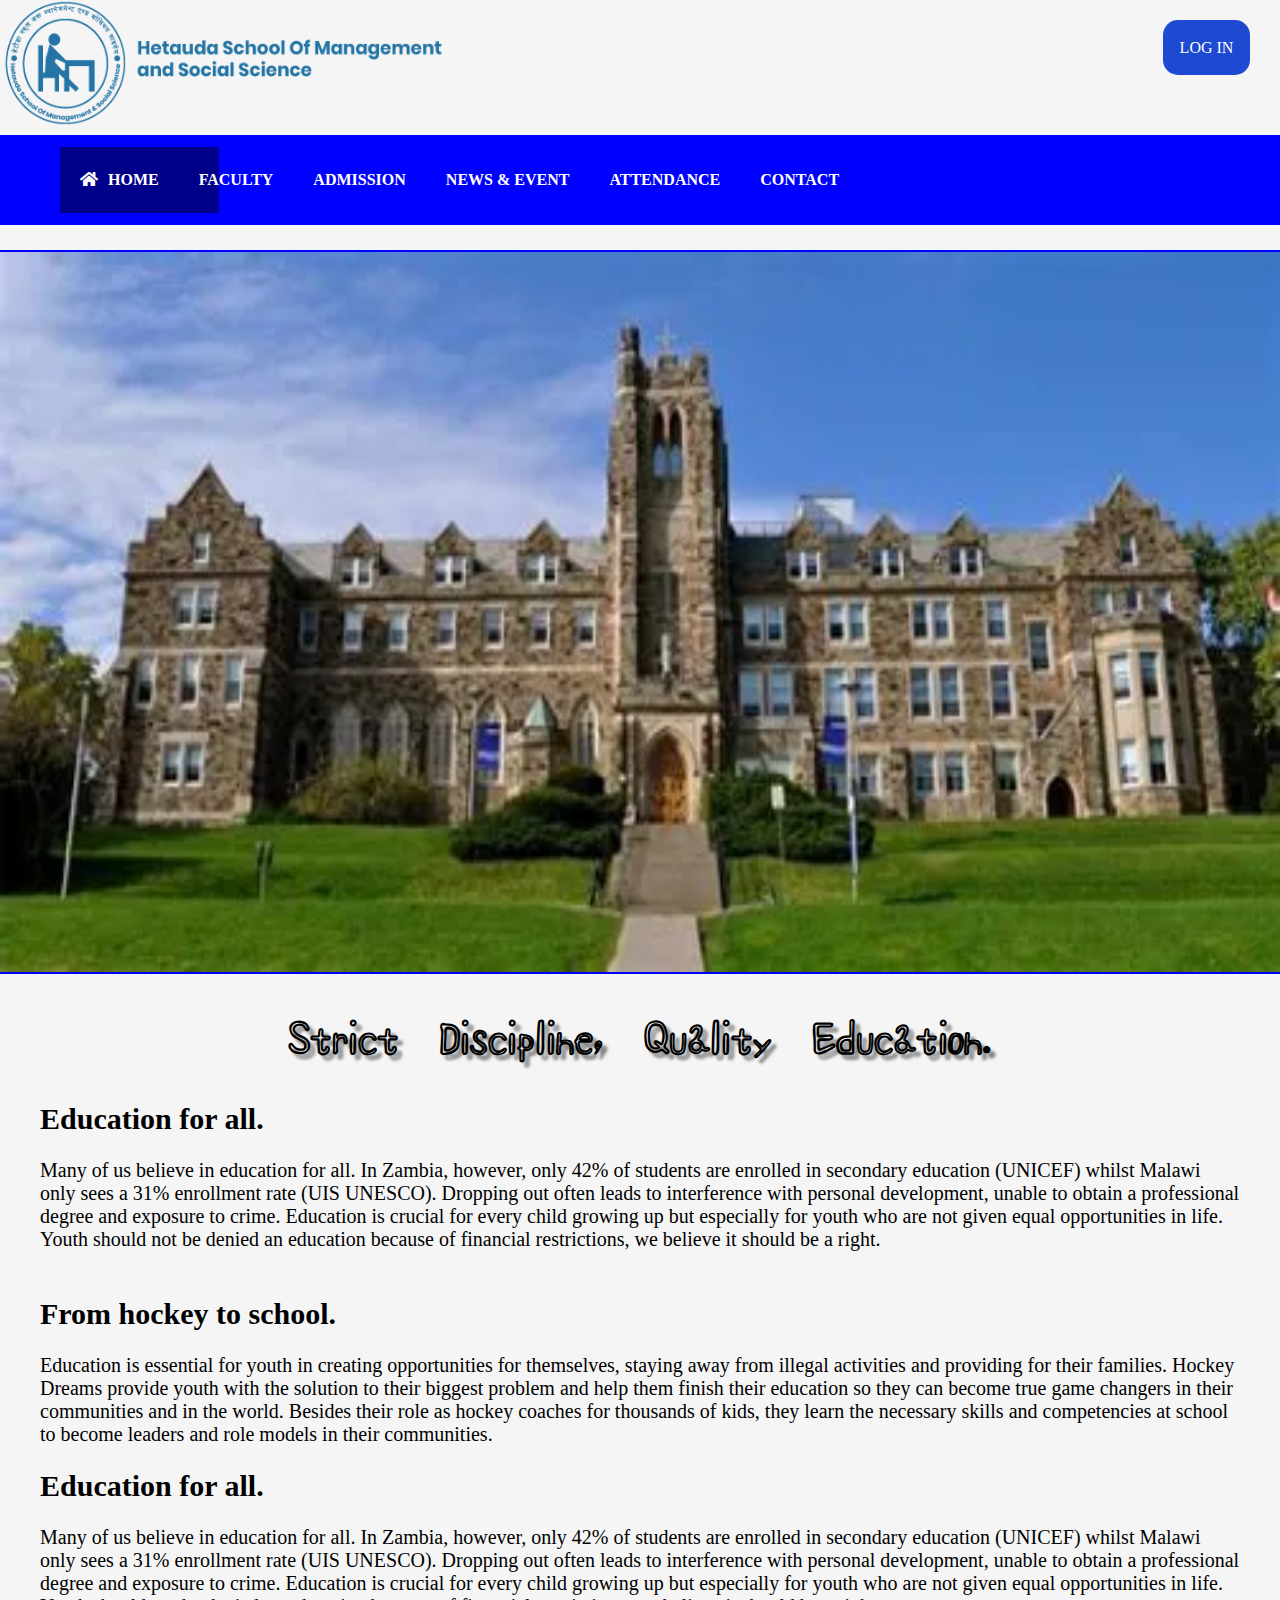
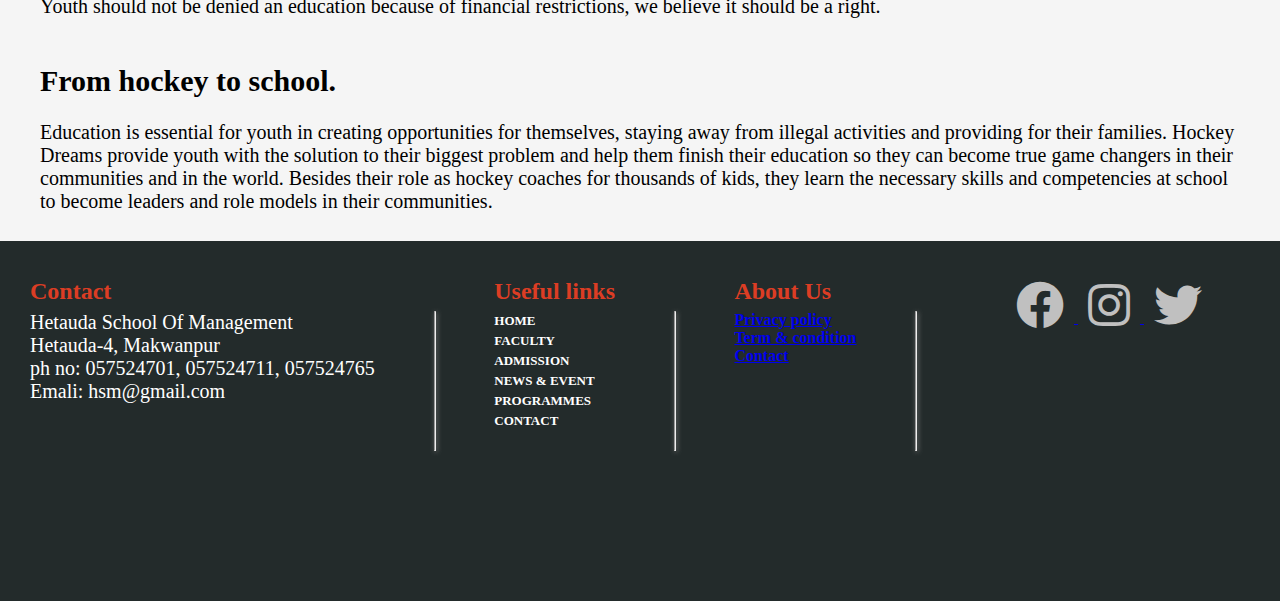
==== commit ec975503: "add feature" ====
--- a/index.html
+++ b/index.html
@@ -21,21 +21,28 @@
   		</div>
       <div class="navbar">
         <ul>
-          <li> 
-            <a href="./index.html" class="nav_but active">  
+          <li>
+            <a href="./index.html" class="nav_but active">
                   <i class="fa fa-home" aria-hidden="true" class="home_icon"></i>
                   <span class="home-text"> HOME </span>
             </a>
           </li>
-          <li><a href="./faculty.html" class="nav_but">FACULTY</a></li>
+          <li><a  class="nav_but">FACULTY</a></li>
+            <div class="faculty_dropdown-menu">
+                <ul>
+                    <li><a href="#">Science</a></li>
+                    <li><a href="#">Commerce</a></li>
+                    <li><a href="#">Hotel managemnt</a></li>
+                </ul>
+            </div>
           <li><a href="./form.html" class="nav_but">ADMISSION</a></li>
           <li><a href="./news.html" class="nav_but">NEWS & EVENT</a></li>
-          <li><a href="#" class="nav_but">PROGRAMMES</a></li>
+          <li><a href="./attendance.php" class="nav_but">ATTENDANCE</a></li>
           <li><a href="./contact.html" class="nav_but">CONTACT</a></li>
         </ul>
       </div>
       <div class=" img_sliderDiv">
-        <img    name="img_slider" >
+        <img name = "img_slider" >
       </div>
       
 
--- a/style.css
+++ b/style.css
@@ -1,6 +1,6 @@
 *{
-	margin: 0px;
-	padding: 0px; 
+	margin: 0;
+	padding: 0;
 	
 
 }
@@ -21,8 +21,8 @@
 
 
 *{
-	margin: 0px;
-	padding: 0px;
+	margin: 0;
+	padding: 0;
 }
 .login_page_container{
 	background-image: url(./img/bgLogIn.jpg);
@@ -49,7 +49,7 @@
 .imgProfile .logo img{
 	z-index: 1;
 	position: absolute;
-	left: 34x;
+	left: 34px;
 	top: 45px;
 	width: 170px;
 	height: 45px;
@@ -86,12 +86,12 @@
 
 .login_body input{
 	text-indent: 10px;
-	padding: 5px 0px ;
+	padding: 5px 0 ;
 	margin-bottom: 40px;
 }
 .password input{
 	text-indent: 10px;
-	padding: 5px 0px ;
+	padding: 5px 0 ;
 	margin-bottom: 40px;
 }
 .login_body  input[type='text'], input[type='password']{
@@ -187,10 +187,9 @@
 	display: flex;
 	width: 100%;
 	position: sticky;
-	top:0px;
-	z-index: 1;	
+	top: 0;
+	z-index: 1;
 	align-items: center;
-	
 }
 .navbar > ul{
 	list-style-type: none;
@@ -231,7 +230,7 @@
 .navbar > ul > li:hover{
 	background-color: rgb(26, 14, 160);
 	font-weight: bolder;
-	box-shadow: 5px 2px 10px 0 .1px rgba(0, 0, 0, 0.41);
+	box-shadow: 5px 2px 10px 1px rgba(0, 0, 0, 0.41);
 }
 
 .home-text {
@@ -241,7 +240,21 @@
 .home_icon{
 	margin-left: 20px;
 }
-            
+   		/*dropdown-menu         */
+
+.faculty_dropdown-menu{
+	display: none;
+	z-index: 1;
+}
+.navbar ul li:hover .faculty_dropdown-menu ul{
+	display: block;
+	position: absolute;
+	background-color: blue;
+	color: white;
+	margin-top: 50px;
+	visibility: visible;
+
+}
            /*body*/
 /*.container{
 	background-image: url(./img/drone_short.jpg);
@@ -302,9 +315,9 @@
 	justify-content: space-between;
 	background-color: #232B2B;
 	position: relative;
-	bottom: 0px;
-	left: 0px;
-	right: 0px;
+	bottom: 0;
+	left: 0;
+	right: 0;
 	flex-wrap: wrap;
 }
 .footer_body{
@@ -372,7 +385,7 @@
 	justify-content: center;
 	align-items: center;
 	height: 100%;
-	padding: 100px 0px;
+	padding: 100px 0;
 	min-height: 40%;
 	box-sizing: border-box;
 }
@@ -496,7 +509,7 @@
 }
 .contact_info_body p{
 	display: inline-block;
-	padding: 10px 0px;
+	padding: 10px 0;
 	font-weight: bolder;
 	font-size: 25px;
 	font-family: 'Ubuntu', sans-serif;
@@ -579,7 +592,7 @@
 
 .newsContainer{
 	min-height: 100vh;
-	max-height: auto;
+	max-height: 100%;
 }
 .newsBody{
 	/*display: flex;*/
@@ -666,3 +679,195 @@
 	line-height: 22px;
 	text-indent: 20px;
 }
+
+		/*attedance*/
+
+.attContainer{
+	min-height: 100vh;
+	max-height: 100%;
+}
+.attBody{
+	/*display: flex;*/
+	padding: 50px 130px;
+	flex-wrap: wrap;
+	justify-content: space-between;
+
+}
+.att_card_container{
+
+	display: inline-block;
+	height: 350px;
+	width: 300px;
+	border: 1px solid gray;
+	border-radius: 10px;
+	margin: 25px;
+	background-color: dodgerblue;
+	overflow: hidden;
+
+}
+.att_card_container:hover{
+	box-shadow: 1px 1px 20px blue;
+}
+.att_card_container .attParagraph .heading{
+	height: 30px;
+	text-align: center;
+	padding: 5px;
+	overflow: hidden;
+
+}
+.att_card_container img{
+	height: 300px;
+	width: 100%;
+	border: 1px solid gray;
+}
+.att_card_container hr{
+	margin: 10px 0;
+
+}
+.att_card_container .attParagraph{
+
+	text-align: justify;
+	overflow: hidden;
+	height: 40px;
+}
+.att_card_container .attParagraph h1{
+	overflow: hidden;
+	text-align: center;
+}
+
+	/*daillyatt*/
+
+.att_container{
+	min-height: 100vh;
+	max-height: 100%;
+}
+.buttondiv{
+	display: flex;
+	justify-content: space-between;
+}
+.dailyAtt_date input{
+	width: 40px;
+	display: inline-block;
+
+}
+.dailyAtt_table{
+	margin: auto;
+	margin-top: 5%;
+	width: 70%;
+
+}
+.dailyAtt_button button{
+	width: 120px;
+	height: 50px;
+	border-radius: 10px;
+	background-color: lightgray;
+	display: inline-block;
+	float: right;
+	margin: 0;
+	padding: 0;
+	font-size: 25px;
+}
+.dailyatt_submit{
+	display: inline-block;
+
+}
+.dailyAtt_month {
+	display: flex;
+	justify-content: space-between;
+}
+.dailyAtt_month label, input{
+	display: inline-block;
+}
+.dailyatt_submit input{
+	/*width: 40px;*/
+	width: 120px;
+	height: 50px;
+	margin: 30px;
+	padding: 10px 60px;
+	display: inline-block;
+	text-align: center;
+}
+.backbutton  button{
+	width: 120px;
+	height: 50px;
+	border-radius: 10px;
+	background-color: lightgray;
+	margin-top: 50%;
+	margin-left: 50%;
+	font-size: 25px;
+
+}
+.backbutton button:hover{
+	box-shadow: 3px 3px 20px dimgray;
+
+}
+.dailyAtt_button button{
+	width: 120px;
+	height: 50px;
+	border-radius: 10px;
+	background-color: lightgray;
+	font-size: 25px;
+	margin-top: 50%;
+	margin-left: 50%;
+}
+
+		/*vnavbar*/
+.vnavbar{
+	height: auto;
+	background-color: blue;
+	display: flex;
+	width: 20%;
+	position: relative;
+	bottom: 0px;
+	left: 0px;
+	/*z-index: 1;	*/
+	/*align-items: center;*/
+
+}
+.vnavbar > ul{
+	list-style-type: none;
+	display: flex;
+	flex-flow: column;
+	/*padding-left: 20px;*/
+	width: 100%;
+
+}
+.vnavbar ul li{
+	width: 100%;
+}
+.vnav_but{
+	display: block;
+	padding:20px 0px;
+	text-decoration: none;
+	text-align: center;
+	color: white;
+	width: 100%;
+}
+
+li a{
+	width: 100%;
+	display: block;
+	font-weight: bolder;
+}
+
+.vnavbar > ul > li > a:active{
+	background-color: rgb(18, 5, 66);
+
+}
+.vnavbar ul li a.active{
+	background-color: darkblue;
+}
+
+.vnavbar > ul > li:hover{
+	background-color: rgb(26, 14, 160);
+	font-weight: bolder;
+	box-shadow: 5px 2px 10px  1px rgba(0, 0, 0, 0.41);
+}
+
+.vhome-text {
+	margin-left: 5px;
+
+}
+.vhome_icon{
+	margin-left: 20px;
+}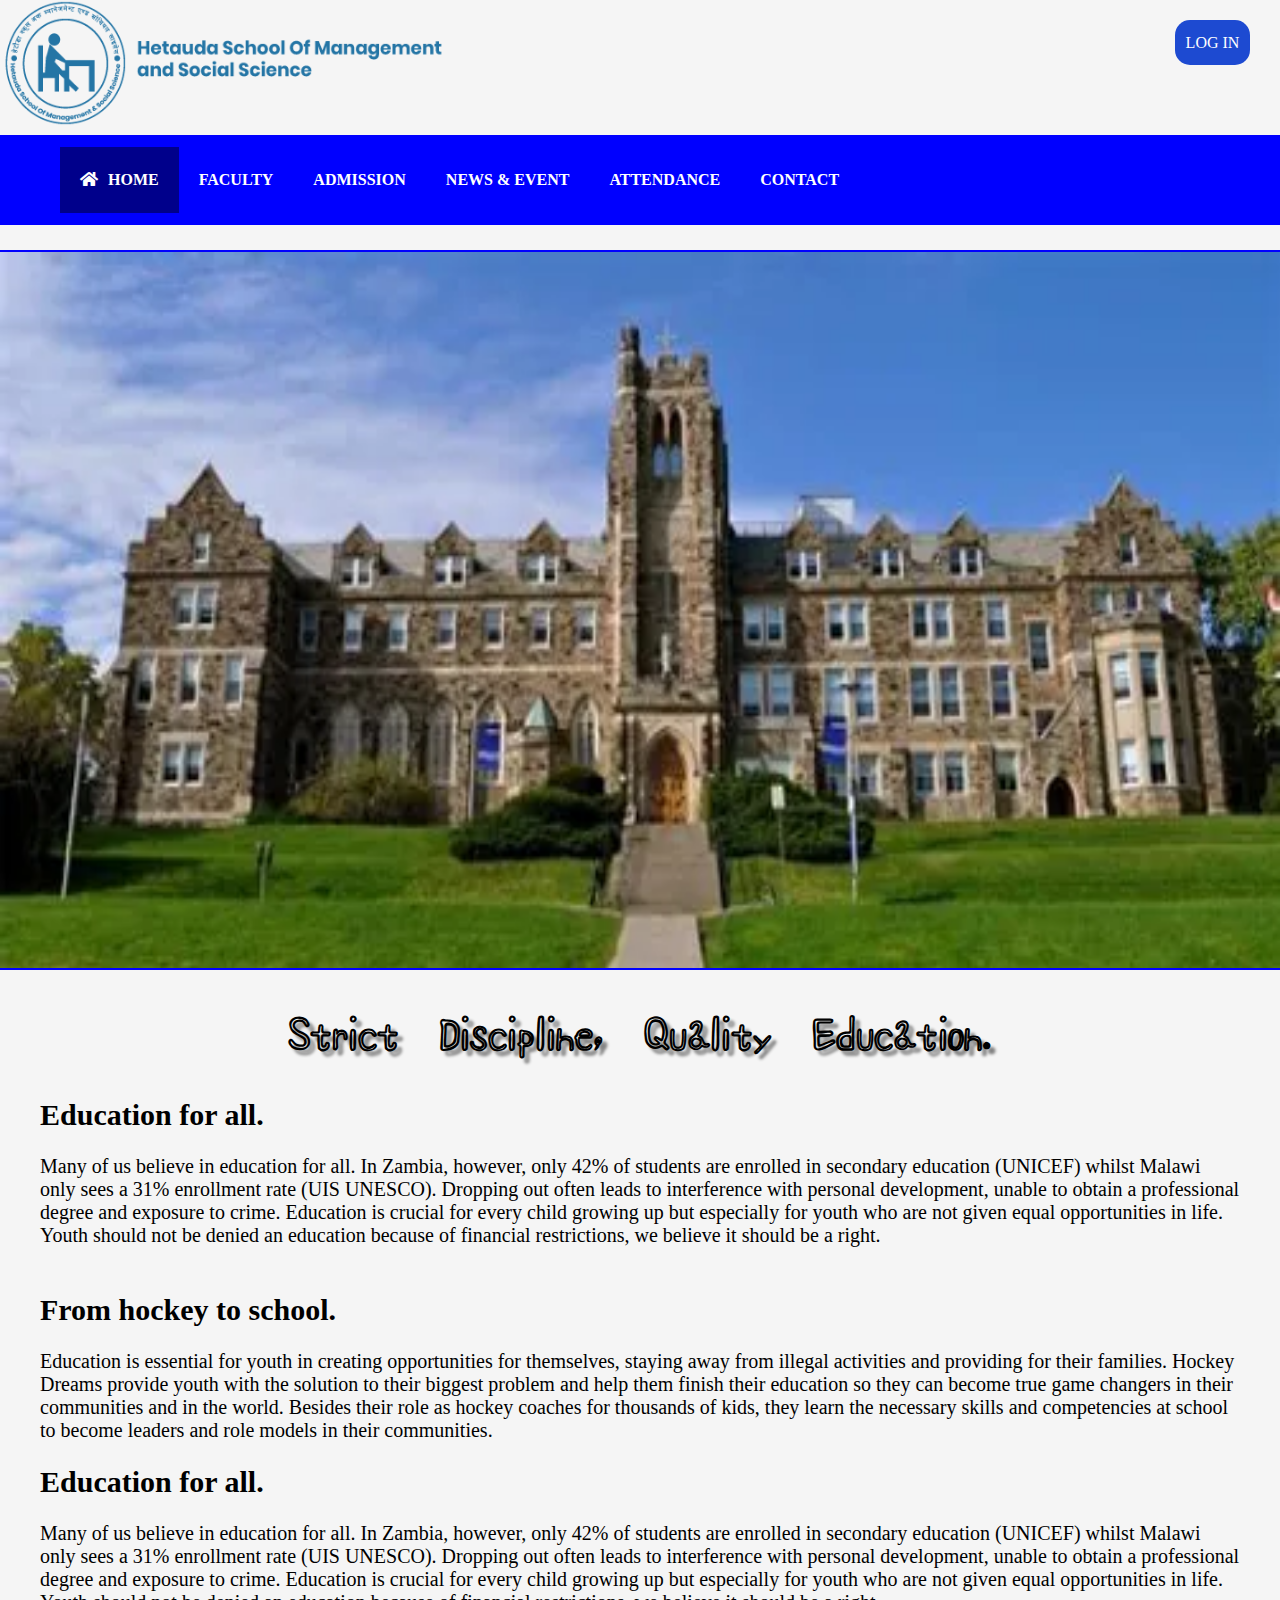
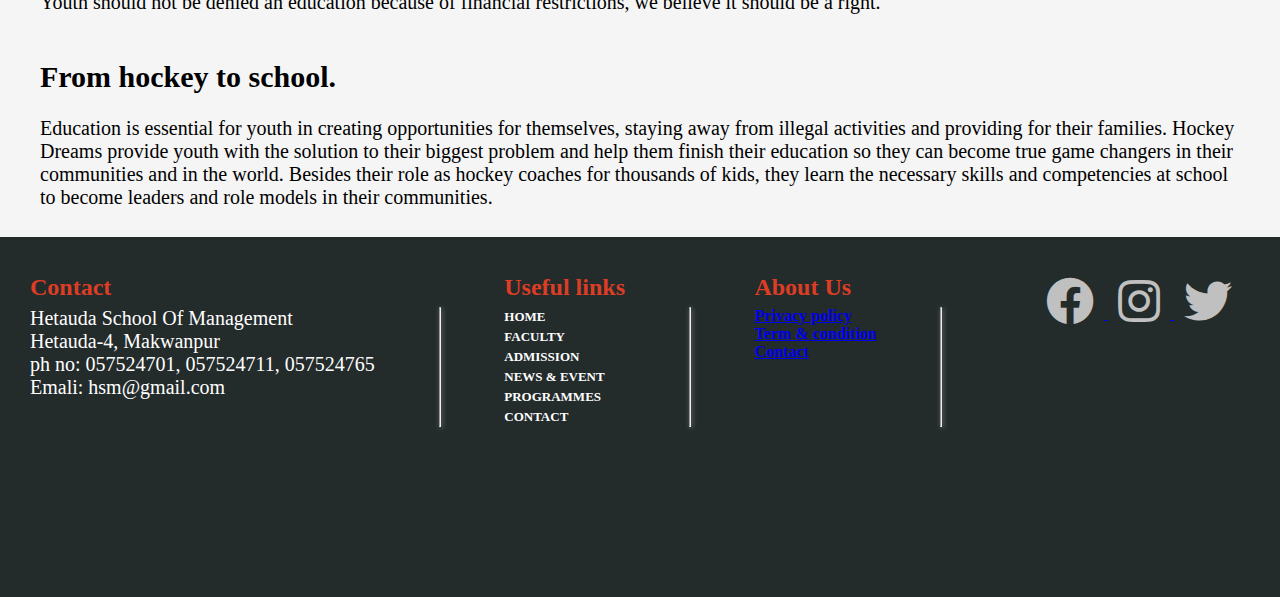
==== commit 09fa83bb: "corrected" ====
--- a/index.html
+++ b/index.html
@@ -19,28 +19,22 @@
   				<a href="./logIn_page.html" class="log_in">log in</a>
   			</div>
   		</div>
-      <div class="navbar">
-        <ul>
-          <li>
-            <a href="./index.html" class="nav_but active">
-                  <i class="fa fa-home" aria-hidden="true" class="home_icon"></i>
-                  <span class="home-text"> HOME </span>
-            </a>
-          </li>
-          <li><a  class="nav_but">FACULTY</a></li>
-            <div class="faculty_dropdown-menu">
-                <ul>
-                    <li><a href="#">Science</a></li>
-                    <li><a href="#">Commerce</a></li>
-                    <li><a href="#">Hotel managemnt</a></li>
-                </ul>
-            </div>
-          <li><a href="./form.html" class="nav_but">ADMISSION</a></li>
-          <li><a href="./news.html" class="nav_but">NEWS & EVENT</a></li>
-          <li><a href="./attendance.php" class="nav_but">ATTENDANCE</a></li>
-          <li><a href="./contact.html" class="nav_but">CONTACT</a></li>
-        </ul>
-      </div>
+        <div class="navbar">
+            <ul>
+                <li>
+                    <a href="./index.html" class="nav_but active">
+                        <i class="fa fa-home" aria-hidden="true" class="home_icon"></i>
+                        <span class="home-text"> HOME </span>
+                    </a>
+                </li>
+                <li><a href="./faculty.html" class="nav_but">FACULTY</a></li>
+                <li><a href="./form.html" class="nav_but">ADMISSION</a></li>
+                <li><a href="./news.html" class="nav_but">NEWS & EVENT</a></li>
+                <li><a href="attendenceF/attendance.php" class="nav_but">ATTENDANCE</a></li>
+                <li><a href="./contact.html" class="nav_but">CONTACT</a></li>
+            </ul>
+        </div>
+
       <div class=" img_sliderDiv">
         <img name = "img_slider" >
       </div>
--- a/style.css
+++ b/style.css
@@ -1,12 +1,14 @@
 *{
 	margin: 0;
 	padding: 0;
+	box-sizing: border-box;
 	
 
 }
 .container{
 	background-color:#F5F5F5;
 	overflow-x: hidden;
+	flex-wrap: wrap;
 
 
 }
@@ -23,6 +25,12 @@
 *{
 	margin: 0;
 	padding: 0;
+}
+#login_reg_click {
+	text-decoration: none;
+}
+#login_reg_click:hover{
+	text-decoration: underline;
 }
 .login_page_container{
 	background-image: url(./img/bgLogIn.jpg);
@@ -33,12 +41,12 @@
 	align-items: center;
 	justify-content: center;
 	position: relative;
-	
+
 }
 .login_container{
-	height: 280px;
-	width: 500px;
-	background-color: white;	
+	height: 330px;
+	width: 550px;
+	background-color: white;
 	border-radius: 25px;
 	color:  rgb(32, 46, 104);
 	padding: 20px;
@@ -70,9 +78,9 @@
 	position: absolute;
 	top: 50%;
 	-ms-transform: translateY(-50%);
-    transform: translateY(-50%);
+	transform: translateY(-50%);
 	height: 160px;
-	
+
 }
 .imgProfile{
 	height: auto;
@@ -81,26 +89,20 @@
 }
 
 .login_box .header h3{
-	/*margin-bottom: 10px;*/
+	margin-bottom: 10px;
 }
 
 .login_body input{
 	text-indent: 10px;
 	padding: 5px 0 ;
-	margin-bottom: 40px;
-}
-.password input{
-	text-indent: 10px;
-	padding: 5px 0 ;
-	margin-bottom: 40px;
 }
 .login_body  input[type='text'], input[type='password']{
 	width: 100%;
 }
 
 .name{
-    margin-top:15px;
-    display:inline-block;
+	margin-top:15px;
+	display:inline-block;
 }
 .login_box{
 	height: 70%;
@@ -110,26 +112,39 @@
 	font-size: 24px;
 }
 .login_body{
-		padding-left: 50px;
+	padding-left: 40px;
+	height: 220px;
+	/*margin: 0.1px;*/
 
 }
 .password{
 	position: relative;
-	
-  text-align: center;
+
+	text-align: center;
 }
 .button{
 	width: 100%;
 	height: 5vh;
 	color:  rgb(32, 46, 104);
 	font-weight: bolder;
+	margin-top: 30px;
+	margin-bottom: 30px;
 }
 .button:hover{
 	border: 1px solid rgb(143, 148, 193);
 	box-shadow: 5px 5px 10px rgb(32, 46, 104);
 }
-
-
+.register p{
+	font-size: 20px;
+}
+.register p span{
+	color: deepskyblue;
+	font-size: 20px;
+
+}
+.register p span:hover{
+	color: blue;
+}
            
            /*headbar*/
 
@@ -185,11 +200,11 @@
 	height: 10vh;
 	background-color: blue;
 	display: flex;
-	width: 100%;
 	position: sticky;
 	top: 0;
 	z-index: 1;
 	align-items: center;
+
 }
 .navbar > ul{
 	list-style-type: none;
@@ -230,7 +245,7 @@
 .navbar > ul > li:hover{
 	background-color: rgb(26, 14, 160);
 	font-weight: bolder;
-	box-shadow: 5px 2px 10px 1px rgba(0, 0, 0, 0.41);
+	box-shadow: 5px 2px 10px 1px rgba(0, 0, 0, 1);
 }
 
 .home-text {
@@ -242,19 +257,19 @@
 }
    		/*dropdown-menu         */
 
-.faculty_dropdown-menu{
-	display: none;
-	z-index: 1;
-}
-.navbar ul li:hover .faculty_dropdown-menu ul{
-	display: block;
-	position: absolute;
-	background-color: blue;
-	color: white;
-	margin-top: 50px;
-	visibility: visible;
-
-}
+/*.faculty_dropdown-menu{*/
+/*	display: none;*/
+/*	*/
+/*}*/
+/*.navbar ul li:hover .faculty_dropdown-menu ul{*/
+/*	display: block;*/
+/*	position: absolute;*/
+/*	background-color: blue;*/
+/*	color: white;*/
+/*	margin-top: 50px;*/
+/*	visibility: visible;*/
+
+/*}*/
            /*body*/
 /*.container{
 	background-image: url(./img/drone_short.jpg);
@@ -588,8 +603,14 @@
 	box-shadow: 2px 2px 5px gray;
 	background-color: #D8DFE8;
 }
-		/*news*/
-
+
+/*news*/
+#add_news{
+	display: inline-block;
+	background-color: #C8C8C8;
+	justify-content: center;
+	align-items: center;
+}
 .newsContainer{
 	min-height: 100vh;
 	max-height: 100%;
@@ -599,10 +620,10 @@
 	padding: 50px 130px;
 	flex-wrap: wrap;
 	justify-content: space-between;
-	
+
 }
 .card_container{
-	
+
 	display: inline-block;
 	height: 350px;
 	width: 300px;
@@ -612,6 +633,7 @@
 	background-color: dodgerblue;
 	overflow: hidden;
 
+
 }
 .card_container:hover{
 	box-shadow: 5px 5px 20px blue;
@@ -621,7 +643,7 @@
 	text-align: center;
 	padding: 5px;
 	overflow: hidden;
-	
+
 }
 .card_container img{
 	height: 200px;
@@ -641,13 +663,13 @@
 
 }
 
-	/*newsDetailPage*/
+/*newsDetailPage*/
 
 .newsDetailContainer{
 	background-color: #f9f7f1;
 	color: #2f2f2f;
 	margin: 50px 300px;
-	text-align: justify;	
+	text-align: justify;
 }
 .newTitle h1{
 	line-height: 100px;
@@ -679,18 +701,21 @@
 	line-height: 22px;
 	text-indent: 20px;
 }
-
 		/*attedance*/
 
 .attContainer{
 	min-height: 100vh;
 	max-height: 100%;
-}
-.attBody{
-	/*display: flex;*/
+	margin: 0 100px;
+}
+.att_Body{
+	flex-wrap: wrap;
 	padding: 50px 130px;
 	flex-wrap: wrap;
+	min-height: 100vh;
 	justify-content: space-between;
+
+
 
 }
 .att_card_container{
@@ -740,21 +765,18 @@
 .att_container{
 	min-height: 100vh;
 	max-height: 100%;
-}
-.buttondiv{
-	display: flex;
-	justify-content: space-between;
-}
+	width: 100vw;
+	display: flex;
+}
+
 .dailyAtt_date input{
 	width: 40px;
 	display: inline-block;
 
 }
-.dailyAtt_table{
+.att_container .dailyAtt_table{
 	margin: auto;
 	margin-top: 5%;
-	width: 70%;
-
 }
 .dailyAtt_button button{
 	width: 120px;
@@ -773,19 +795,55 @@
 }
 .dailyAtt_month {
 	display: flex;
-	justify-content: space-between;
 }
 .dailyAtt_month label, input{
 	display: inline-block;
 }
-.dailyatt_submit input{
-	/*width: 40px;*/
+.dailyAtt_month label{
+	font-size: 20px;
+	margin: 35px 20px;
+}
+.dailyAtt_month input{
+	width: 150px;
+	font-size: 18px;
+	margin: 30px 10px;
+	padding:1px 5px;
+}
+	/*att*/
+#att_form{
+	width:80%;
+	padding: 0 30px;
+	display: inline-block
+}
+#att_view{
+	display: inline;
+	padding: 10px 20px;
+	margin:5px 30px;
+}
+.addStudent{
+	margin:5px 30px;
+	padding: 10px 20px;
+}
+
+
+/*.dailyatt_submit input{*/
+/*	!*width: 40px;*!*/
+/*	width: 120px;*/
+/*	height: 50px;*/
+/*	margin: 30px;*/
+/*	padding: 10px 60px;*/
+/*	display: inline-block;*/
+/*	text-align: center;*/
+/*}*/
+#submit_att {
+	display: inline;
+	height: 50px;
+	width: 100px;
+	border: 1px solid black;
+}
+.backbutton{
 	width: 120px;
 	height: 50px;
-	margin: 30px;
-	padding: 10px 60px;
-	display: inline-block;
-	text-align: center;
 }
 .backbutton  button{
 	width: 120px;
@@ -818,9 +876,10 @@
 	display: flex;
 	width: 20%;
 	position: relative;
+	display: inline-block;
 	bottom: 0px;
 	left: 0px;
-	/*z-index: 1;	*/
+	z-index: 1;
 	/*align-items: center;*/
 
 }
@@ -835,7 +894,7 @@
 .vnavbar ul li{
 	width: 100%;
 }
-.vnav_but{
+.att_container .vnav_but{
 	display: block;
 	padding:20px 0px;
 	text-decoration: none;
@@ -854,7 +913,7 @@
 	background-color: rgb(18, 5, 66);
 
 }
-.vnavbar ul li a.active{
+.vnavbar ul li a.vactive{
 	background-color: darkblue;
 }
 
@@ -870,4 +929,51 @@
 }
 .vhome_icon{
 	margin-left: 20px;
+}
+
+  		/*att_date*/
+#showdatetable{
+	display: flex;
+	width: 600px;
+	border: none;
+	overflow: hidden;
+	text-align: center;
+	justify-content: center;
+}
+#att_but{
+	padding: 8px 20px;
+
+}
+#att_but a {
+	height: 100%;
+	width: 100%;
+}
+
+#dateAtt_body{
+	display: flex;
+	justify-content: center;
+	width: 78%;
+	flex-wrap: wrap;
+}
+.att_body{
+	width: 100%;
+	flex-wrap: wrap;
+}
+.buttondiv{
+	display: flex;
+	width: 100%;
+	height: 50px;
+	justify-content: space-between;
+}
+.Attendance a button{
+	display: inline;
+	padding: 10px 20px;
+	border-radius: 5px;
+	border: 1px solid black;
+}
+.addStudent a button{
+	display: inline;
+	padding: 10px 20px;
+	border-radius: 5px;
+	border: 1px solid black;
 }